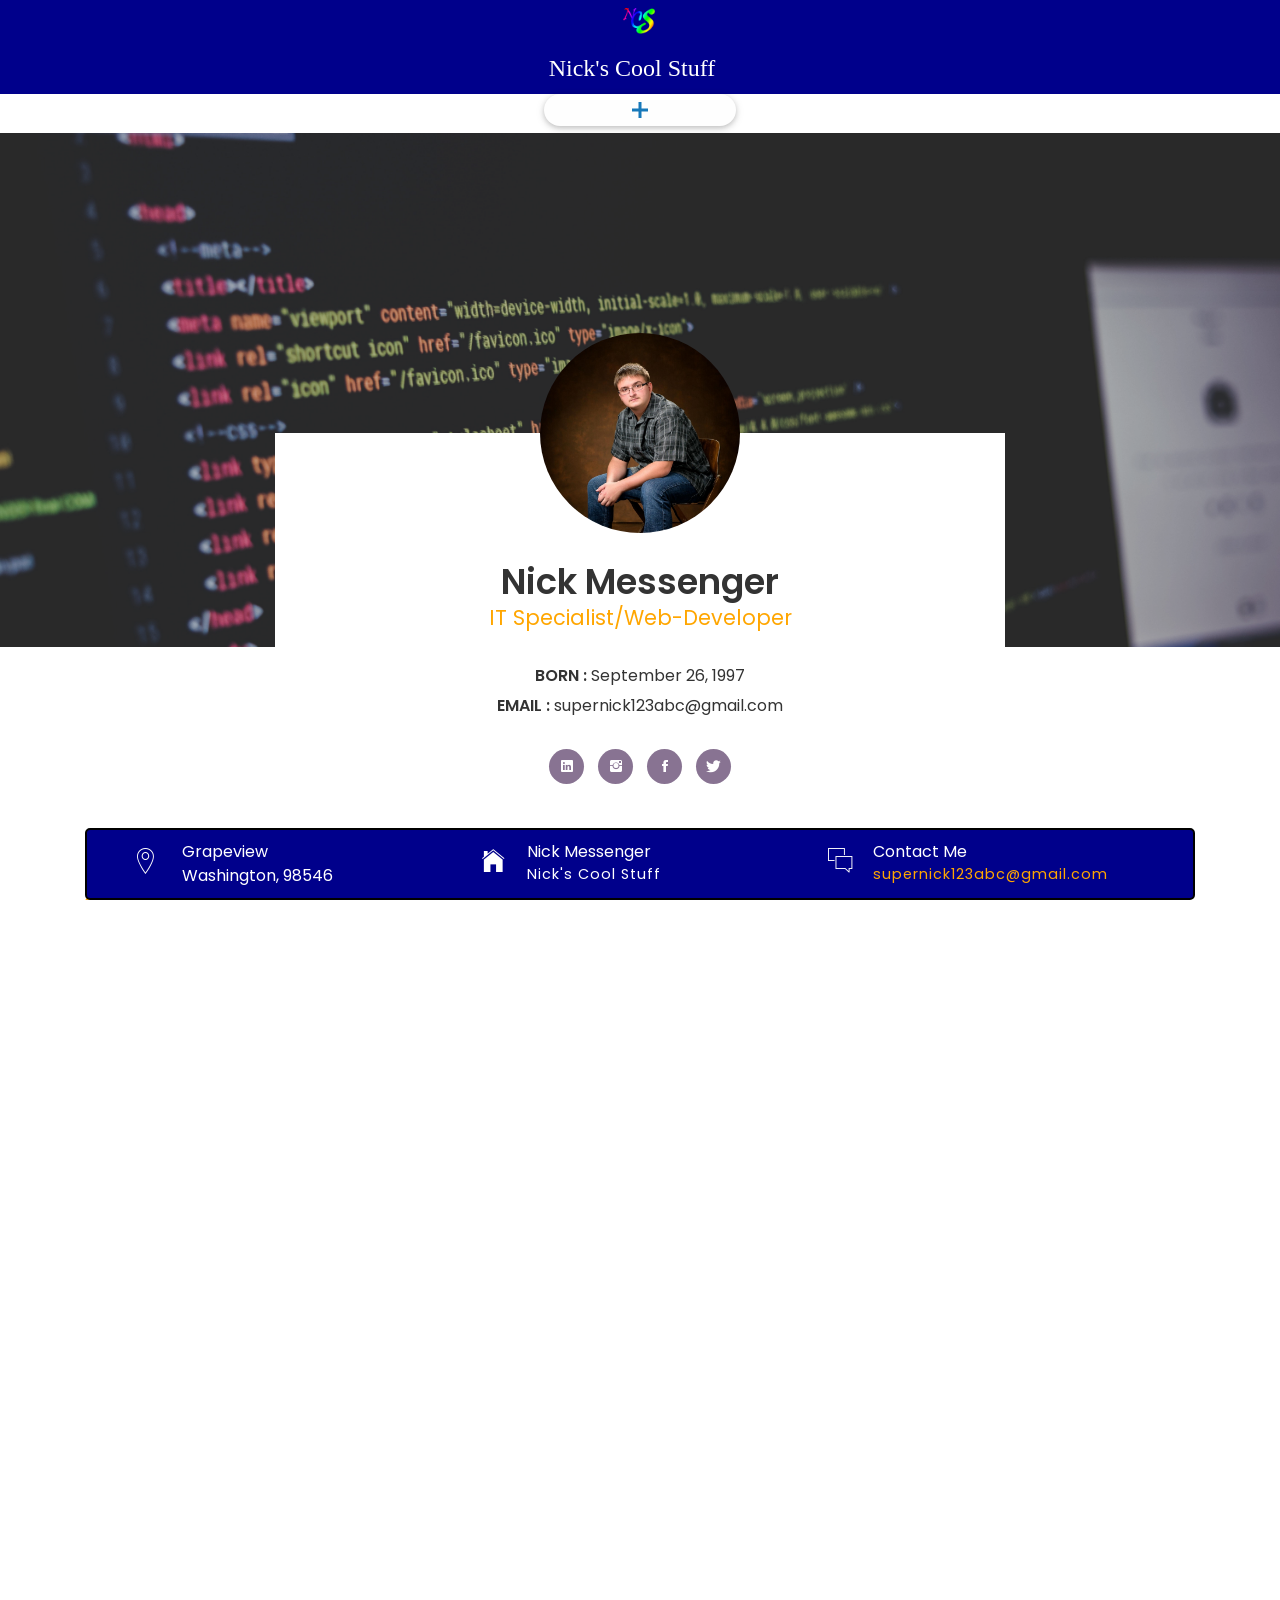
==== index.html @ f69170bc "Heavily Modified Template with Google Drive Embedded" ====
<!doctype html>
<html class="no-js" lang="en" dir="ltr">

<head>
    <meta charset="utf-8">
    <meta http-equiv="x-ua-compatible" content="ie=edge">
    <meta name="viewport" content="width=device-width, initial-scale=1.0">
    <title>Nick's Cool Stuff</title>
    <link rel="stylesheet" href="css/foundation.css">
    <link rel="stylesheet" href="css/app.css">
    <link rel="stylesheet" href="css/styles.css">
    <link rel="stylesheet" href="css/styles2.scss">
    <link rel="icon" type="image/png" href="img/favicon.png">
   <!-- Font -->

	<link href="https://fonts.googleapis.com/css?family=Poppins:400,500,600,700%7CAllura" rel="stylesheet">

	<!-- Stylesheets -->

	<link href="common-css/bootstrap.css" rel="stylesheet">

	<link href="common-css/ionicons.css" rel="stylesheet">

	<link href="common-css/fluidbox.min.css" rel="stylesheet">

	<link href="01-cv-portfolio/css/styles.css" rel="stylesheet">

	<link href="01-cv-portfolio/css/responsive.css" rel="stylesheet">
</head>

<body>
    <!--    BEGINNING OF NAV-->
    <!--     TITLE BAR   -->
    <div class="top-bar" id="example-menu">
        <div id="titlebar">
            <a href="index.html"><img src="img/favicon.png" id="logo"></a>
            <div class="top-bar-title" id="title" style="color: white">Nick's Cool Stuff</div>
        </div>
    </div>


    <!-- the trigger -->
    <div class="curtain-menu-button" data-curtain-menu-button>
        <div class="curtain-menu-button-toggle">
            <div class="bar1"></div>
            <div class="bar2"></div>
        </div>
    </div>

    <!-- the menu  -->
    <div class="menu-wrapper">
    <div class="curtain-menu">
        <div class="curtain"></div>
        <div class="curtain"></div>
        <div class="curtain"></div>
        <div class="curtain-menu-wrapper">
            <ul class="curtain-menu-list menu vertical">
                <li><a href="index.html">Home</a></li>
                <li><a href="#">About</a></li>
                <li><a href="http://blog.nickscoolstuff.com">Blog</a></li>
                <li><a href="#">Contact</a></li>
            </ul>
        </div>
    </div>
    </div>

    <script src="js/vendor/jquery.js"></script>
    <script src="js/vendor/what-input.js"></script>
    <script src="js/vendor/foundation.js"></script>
    <script src="js/app.js"></script>
    <script>
        $('[data-curtain-menu-button]').click(function() {
            $('body').toggleClass('curtain-menu-open');
        })
    </script>
    <!--    END OF NAV    -->
    <header>
		<div class="container">
			<div class="heading-wrapper">
				<div class="row">
					<div class="col-sm-6 col-md-6 col-lg-4">
						<div class="info">
							<i class="icon ion-ios-location-outline"></i>
							<div class="right-area">
								<h5>Grapeview</h5>
								<h5>Washington, 98546</h5>
							</div><!-- right-area -->
						</div><!-- info -->
					</div><!-- col-sm-4 -->

					<div class="col-sm-6 col-md-6 col-lg-4">
						<div class="info">
							<i class="icon ion-ios-home"></i>
							<div class="right-area">
								<h5>Nick Messenger</h5>
								<h6>Nick's Cool Stuff</h6>
							</div><!-- right-area -->
						</div><!-- info -->
					</div><!-- col-sm-4 -->

					<div class="col-sm-6 col-md-6 col-lg-4">
						<div class="info">
							<i class="icon ion-ios-chatboxes-outline"></i>
							<div class="right-area">
								<h5>Contact Me</h5>
								<h6><a href="mailto:supernick123abc@gmail.com" style="color: #FFA600">supernick123abc@gmail.com</a></h6>
							</div><!-- right-area -->
						</div><!-- info -->
					</div><!-- col-sm-4 -->
				</div><!-- row -->
			</div><!-- heading-wrapper -->

		</div><!-- container -->
	</header>

	<section class="intro-section">
		<div class="container">
			<div class="row">
				<div class="col-md-1 col-lg-2"></div>
				<div class="col-md-10 col-lg-8">
					<div class="intro">
						<div class="profile-img"><img src="img/nick.jpg" alt=""></div>
						<h2><b>Nick Messenger</b></h2>
						<h4 class="font-yellow">IT Specialist/Web-Developer</h4>
						<ul class="information margin-tb-30">
							<li><b>BORN : </b>September 26, 1997</li>
							<li><b>EMAIL : </b>supernick123abc@gmail.com</li>
						</ul>
						<ul class="social-icons">
							<li><a href="https://www.linkedin.com/in/nick-messenger-461363132/"><i class="ion-social-linkedin"></i></a></li>
							<li><a href="https://www.instagram.com/supernick123abc/"><i class="ion-social-instagram"></i></a></li>
							<li><a href="https://www.facebook.com/supernick123abc"><i class="ion-social-facebook"></i></a></li>
							<li><a href="https://twitter.com/supernick123abc"><i class="ion-social-twitter"></i></a></li>
						</ul>
					</div><!-- intro -->
				</div><!-- col-sm-8 -->
			</div><!-- row -->
		</div><!-- container -->
	</section><!-- intro-section -->

	<section class="portfolio-section section">
		<div class="container">
			<div class="row">
				<div class="col-sm-4">
					<div class="heading">
						<h3><b>Portfolio</b></h3>
						<h6 class="font-lite-black"><b>MY WORK</b></h6>
					</div>
				</div><!-- col-sm-4 -->
				<div class="col-sm-8">
					<div class="portfolioFilter clearfix margin-b-80">
						<a href="#" data-filter="*" class="current"><b>ALL</b></a>
						<a href="#" data-filter=".web-design"><b>WEB DEVELOPMENT</b></a>
						<a href="#" data-filter=".branding"><b>CODING</b></a>
						<a href="#" data-filter=".graphic-design"><b>MUSIC & ART</b></a>
					</div><!-- portfolioFilter -->
				</div><!-- col-sm-8 -->
			</div><!-- row -->
		</div><!-- container -->

		<div class="portfolioContainer">

			<div class="p-item web-design">
				<a href="images/portfolio-1-600x400.jpg" data-fluidbox>
					<iframe src="https://drive.google.com/embeddedfolderview?id=1Wb4yx9AvAUuHx97rL56hR7rhYZA7fgnS#grid" width="100%" height="500" frameborder="0"></iframe></a>
			</div><!-- p-item -->

			<div class="p-item branding graphic-design">
				<a href="images/portfolio-7-600x800.jpg" data-fluidbox>
					<iframe src="https://drive.google.com/file/d/1a-cs3tlW6RiSwX9AwuQrMCezLGObHGWF/preview" width="100%" height="480"></iframe></a>
			</div><!-- p-item -->

			<div class="p-item web-design">
				<a href="images/portfolio-2-600x400.jpg" data-fluidbox>
					<img src="images/portfolio-2-600x400.jpg" alt=""></a>
			</div><!-- p-item -->

			<div class="p-item p-item-2 graphic-design">
				<a class="img" href="images/portfolio-8-300x400.jpg" data-fluidbox>
					<img src="images/portfolio-8-300x400.jpg" alt=""></a>
				<a class="img" href="images/portfolio-9-300x400.jpg" data-fluidbox>
					<img src="images/portfolio-9-300x400.jpg" alt=""></a>
			</div><!-- p-item -->

			<div class="p-item branding graphic-design">
				<a href="images/portfolio-3-600x400.jpg" data-fluidbox>
					<img src="images/portfolio-3-600x400.jpg" alt=""></a>
			</div><!-- p-item -->

			<div class="p-item graphic-design web-design">
				<a href="images/portfolio-4-600x400.jpg" data-fluidbox>
					<img src="images/portfolio-4-600x400.jpg" alt=""></a>
			</div><!-- p-item -->

			<div class="p-item  graphic-design branding">
				<a href="images/portfolio-5-600x800.jpg" data-fluidbox>
					<img src="images/portfolio-5-600x800.jpg" alt=""></a>
			</div><!-- p-item -->

			<div class="p-item web-design branding">
				<a href="images/portfolio-6-600x800.jpg" data-fluidbox>
					<img src="images/portfolio-6-600x800.jpg" alt=""></a>
			</div><!-- p-item -->

			<div class="p-item p-item-2 graphic-design">
				<a class="img" href="images/portfolio-10-300x400.jpg" data-fluidbox>
					<img src="images/portfolio-10-300x400.jpg" alt=""></a>
				<a class="img" href="images/portfolio-11-300x400.jpg" data-fluidbox>
					<img src="images/portfolio-11-300x400.jpg" alt=""></a>
			</div><!-- p-item -->

		</div><!-- portfolioContainer -->

	</section><!-- portfolio-section -->


	<section class="about-section section">
		<div class="container">
			<div class="row">
				<div class="col-sm-4">
					<div class="heading">
						<h3><b>About me</b></h3>
						<h6 class="font-lite-black"><b>PROFESSIONAL PATH</b></h6>
					</div>
				</div><!-- col-sm-4 -->
				<div class="col-sm-8">
					<p class="margin-b-50">My name is Nick Messenger. I am a technology, music, art, and video game lover. I am currently looking into a future of computer-related careers.
                                            I have always been fascinated with and comfortable playing around with computers ever since I was a kid. When I am not working on computers,
                                            I am typically playing video games, making music, or hanging out with friends and family. I am adaptable and flexible under many types of situations and don't let stress get to me. I prefer working with and interacting with smaller groups of people, but I am still down to work with larger teams in the future. Overall, I am a creative and friendly person, with a touch of logical thinker and computer nerd.</p>


<!--                PERCENT BARS NEED FIXED. ONLY LOAD ON RESIZE
                    <div class="row">
						<div class="col-sm-6 col-md-6 col-lg-3">
							<div class="radial-prog-area margin-b-30">
								<div class="radial-progress" data-prog-percent=".97">
									<div></div>
									<h6 class="progress-title">HTML5 & CSS3</h6>
								</div>
							</div>
						</div>

						<div class="col-sm-6 col-md-6 col-lg-3">
							<div class="radial-prog-area margin-b-30">
								<div class="radial-progress" data-prog-percent=".78">
									<div></div>
									<h6 class="progress-title">WEB DESIGN</h6>
								</div>
							</div>
						</div>

						<div class="col-sm-6 col-md-6 col-lg-3">
							<div class="radial-prog-area margin-b-30">
								<div class="radial-progress" data-prog-percent=".67">
									<div></div>
									<h6 class="progress-title">JAVA</h6>
								</div>
							</div>
						</div>

						<div class="col-sm-6 col-md-6 col-lg-3">
							<div class="radial-prog-area margin-b-50">
								<div class="radial-progress" data-prog-percent=".97">
									<div></div>
									<h6 class="progress-title">PHP</h6>
								</div>
							</div>
						</div>

					</div>
-->

				</div><!-- col-sm-8 -->
			</div><!-- row -->
		</div><!-- container -->
	</section><!-- about-section -->

	<section class="experience-section section">
		<div class="container">
			<div class="row">
				<div class="col-sm-4">
					<div class="heading">
						<h3><b>Work Experience</b></h3>
						<h6 class="font-lite-black"><b>PREVIOUS JOBS</b></h6>
					</div>
				</div><!-- col-sm-4 -->
				<div class="col-sm-8">

					<div class="experience margin-b-50">
						<h4><b>Student IT / Operations Tech</b></h4>
						<h5 class="font-yellow"><b>Olympic College</b></h5>
						<h6 class="margin-t-10">MARCH 2018 - PRESENT</h6>
						<p class="font-semi-white margin-tb-30">Organize tasks and work with other technicians to fix and troubleshoot computer software and hardware. Time and responsibility management of work, skills, possessions, and information assurance.</p>

						<ul class="list margin-b-30">
							<li>Task/Incident and Time Management.</li>
							<li>Hardware and Software Troubleshooting.</li>
							<li>Re-Imaging, Repair, and Surplus.</li>
						</ul>

					</div><!-- experience -->

					<div class="experience margin-b-50">
						<h4><b>Summer Cabin Leader</b></h4>
						<h5 class="font-yellow"><b>YMCA Camp Seymour </b></h5>
						<h6 class="margin-t-10">JUNE 2017 - AUGUST 2017 & JUNE 2018 - AUGUST 2018</h6>
						<p class="font-semi-white margin-tb-30">Be a guardian figure for 10-12 boys in a cabin with a co-cabin leader 6 days of the week. Be a positive role model for all campers by being friendly, singing songs, doing skits, and having fun with everyone. Teaching life lessons and valuable core values such as respect, caring, honesty, responsibility, etc. Teaching activities such as guitar, archery, and canoeing for up to 20 campers.</p>
						<ul class="list margin-b-30">
							<li>Life Lessons.</li>
							<li>Music and Group Activities.</li>
							<li>Respect, Responsibility, Caring, Honesty.</li>
						</ul>
					</div><!-- experience -->

				</div><!-- col-sm-8 -->
			</div><!-- row -->
		</div><!-- container -->

	</section><!-- experience-section -->

	<section class="education-section section">
		<div class="container">
			<div class="row">
				<div class="col-sm-4">
					<div class="heading">
						<h3><b>Education</b></h3>
						<h6 class="font-lite-black"><b>ACADEMIC CAREER</b></h6>
					</div>
				</div><!-- col-sm-4 -->
				<div class="col-sm-8">
					<div class="education-wrapper">
						<div class="education margin-b-50">
							<h4><b>Bachelor's of Applied Science in Information Systems (BAS-IS)</b></h4>
							<h5 class="font-yellow"><b>OLYMPIC COLLEGE</b></h5>
							<h6 class="font-lite-black margin-t-10">GRADUATED IN JUNE 2019</h6>
							<p class="margin-tb-30">(From <a href="https://www.olympic.edu/information-systems-bachelor-applied-science-bas" style="color: red">Olympic College)</a> This broad-based, rigorous degree is designed for students with a variety of experiences and backgrounds. The curriculum is competency based to ensure that students can demonstrate successful mastery of relevant knowledge, skills, and abilities. Much of the curriculum is aligned with in-demand industry certifications. Topics include business processes, software development, Web, networking, information assurance, project management, analytics, communication, teamwork and leadership.  </p>
						</div><!-- education -->

						<div class="education margin-b-50">
							<h4><b>ASSOCIATE IN ARTS</b></h4>
							<h5 class="font-yellow"><b>OLYMPIC COLLEGE</b></h5>
							<h6 class="font-lite-black margin-t-10">GRADUATED IN JUNE 2016</h6>
							<p class="margin-tb-30">This Associate in Arts was achieved through Running Start while I was in high school. Starting my Junior year, I took 6 total quarters (last 2 years of high school) of fulltime classes to acquire my Associates degree at the same time as high school graduation. In conjunction with this, I also took extra classes like high school band and did some community service as well during this time. </p>
						</div><!-- education -->

						<div class="education margin-b-50">
							<h4><b>HIGH SCHOOL DIPLOMA</b></h4>
							<h5 class="font-yellow"><b>NORTH MASON</b></h5>
							<h6 class="font-lite-black margin-t-10">GRADUATED IN JUNE 2016</h6>
							<p class="margin-tb-30">While a smaller school, I graduated high school from North Mason located near Belfair of Mason County. Doing extra events outside of school such as band allowed me to further improve myself and socialize outside of classroom settings. As noted above, I also acquired an Associate in Arts through Running Start my last two years at North Mason high school. </p>
						</div><!-- education -->
					</div><!-- education-wrapper -->
				</div><!-- col-sm-8 -->
			</div><!-- row -->
		</div><!-- container -->

	</section><!-- about-section -->

<!--    BROKEN. MAYBE REPLACE?
	<section class="counter-section" id="counter">
		<div class="container">
			<div class="row">

				<div class="col-sm-6 col-md-6 col-lg-3">
					<div class="counter margin-b-30">
						<h1 class="title"><b><span class="counter-value" data-duration="400" data-count="3">0</span></b></h1>
						<h5 class="desc"><b>Coder Degrees</b></h5>
					</div>
				</div>

				<div class="col-sm-6 col-md-6 col-lg-3">
					<div class="counter margin-b-30">
						<h1 class="title"><b><span class="counter-value" data-duration="1400" data-count="25">0</span></b></h1>
						<h5 class="desc"><b>Project Completed</b></h5>
					</div>
				</div>

				<div class="col-sm-6 col-md-6 col-lg-3">
					<div class="counter margin-b-30">
						<h1 class="title"><b><span class="counter-value" data-duration="700" data-count="311">0</span></b></h1>
						<h5 class="desc"><b>Satisfied Clients</b></h5>
					</div>
				</div>

				<div class="col-sm-6 col-md-6 col-lg-3">
					<div class="counter margin-b-30">
						<h1 class="title"><b><span class="counter-value" data-duration="2000" data-count="732">0</span></b></h1>
						<h5 class="desc"><b>Finished Projects</b></h5>
					</div>
				</div>

			</div>
		</div>
    </section>
-->

	<footer>
		<p class="copyright">
			<!-- Link back to Colorlib can't be removed. Template is licensed under CC BY 3.0. -->
Copyright &copy;<script>document.write(new Date().getFullYear());</script> All rights reserved | This template is made with <i class="ion-heart" aria-hidden="true"></i> by <a href="https://colorlib.com" target="_blank">Colorlib</a>
<!-- Link back to Colorlib can't be removed. Template is licensed under CC BY 3.0. -->
		</p>


	</footer>


	<!-- SCIPTS -->

	<script src="common-js/jquery-3.2.1.min.js"></script>

	<script src="common-js/tether.min.js"></script>

	<script src="common-js/bootstrap.js"></script>

	<script src="common-js/isotope.pkgd.min.js"></script>

	<script src="common-js/jquery.waypoints.min.js"></script>

	<script src="common-js/progressbar.min.js"></script>

	<script src="common-js/jquery.fluidbox.min.js"></script>

	<script src="common-js/scripts.js"></script>
</body>

</html>
---- css/styles.css ----
body {
    background-color: black
}

<img src="img/favicon.png" style="float: left"> {
    background-color:  aqua;
}

.top-bar {
    background-color: darkblue;
}

html,body
{
    width: 100%;
    margin: 0px;
    padding: 0px;
    overflow-x: hidden;
}

html {
    scrollbar-face-color: #2c2c2c;
  scrollbar-base-color: #2c2c2c;
  scrollbar-3dlight-color: #2c2c2c;
  scrollbar-highlight-color: #2c2c2c;
  scrollbar-track-color: #000;
  scrollbar-arrow-color: #000;
  scrollbar-shadow-color: #2c2c2c;
  scrollbar-dark-shadow-color: #2c2c2c;
}

::-webkit-scrollbar { width: 8px; height: 3px;}
::-webkit-scrollbar-button {  background-color: #2c2c2c; }
::-webkit-scrollbar-track {  background-color: #646464;}
::-webkit-scrollbar-track-piece { background-color: #000;}
::-webkit-scrollbar-thumb { height: 50px; background-color: #464646; border-radius: 3px;}
::-webkit-scrollbar-corner { background-color: #2c2c2c;}}
::-webkit-resizer { background-color: #2c2c2c;}

.curtain-menu {
  z-index: 5000;
  position: absolute;
  display: -webkit-flex;
  display: -ms-flexbox;
  display: flex;
  -webkit-align-items: stretch;
      -ms-flex-align: stretch;
          align-items: stretch;
  overflow-x: hidden;
    overflow-y: hidden;
  height: 100vh;
  width: 100vw;
  pointer-events: none;
}

.curtain-menu-wrapper {
  display: -webkit-flex;
  display: -ms-flexbox;
  display: flex;
  -webkit-justify-content: center;
      -ms-flex-pack: center;
          justify-content: center;
  -webkit-align-items: center;
      -ms-flex-align: center;
          align-items: center;
  position: absolute;
  height: 100vh;
  width: 100vw;
  z-index: 3;
  top: 0;
  left: 0;
  right: 0;
  bottom: 0;
  -webkit-transform: translateY(-100%);
      -ms-transform: translateY(-100%);
          transform: translateY(-100%);
  transition: -webkit-transform 0.5s;
  transition: transform 0.5s;
  transition: transform 0.5s, -webkit-transform 0.5s;
  transition-delay: 0.5s;
  visibility: hidden;
}

.curtain-menu-wrapper .curtain-menu-list li {
  width: 100%;
  font-weight: 100;
  font-size: 2.8125rem;
  min-height: 2.8125rem;
  padding: 1rem;
  text-align: center;
  -webkit-justify-content: center;
      -ms-flex-pack: center;
          justify-content: center;
  transition: all 0.2s ease-in;
}

.curtain-menu-wrapper .curtain-menu-list li:hover {
  background: rgba(254, 254, 254, 0.7);
}

.curtain-menu-wrapper .curtain-menu-list li:hover a {
  color: #1779ba;
}

.curtain-menu-wrapper .curtain-menu-list li a {
  color: #fefefe;
  -webkit-justify-content: center;
      -ms-flex-pack: center;
          justify-content: center;
}

.curtain-menu .curtain {
  -webkit-flex: 1;
      -ms-flex: 1;
          flex: 1;
  display: -webkit-flex;
  display: -ms-flexbox;
  display: flex;
  -webkit-justify-content: center;
      -ms-flex-pack: center;
          justify-content: center;
  -webkit-align-items: center;
      -ms-flex-align: center;
          align-items: center;
  transition: -webkit-flex 0.45s;
  transition: flex 0.45s;
  transition: flex 0.45s, -webkit-flex 0.45s, -ms-flex 0.45s;
}

.curtain-menu .curtain:nth-child(2) {
  -webkit-flex: 1 0 100%;
      -ms-flex: 1 0 100%;
          flex: 1 0 100%;
  background: transparent;
}

.curtain-menu .curtain:nth-child(odd) {
  background: rgb(30,30,30);
}

.curtain-menu-button {
/*  position: absolute;*/
  top: 1.25rem;
  right: 1.25rem;
  z-index: 5;
    text-align: center;
}

.curtain-menu-button-toggle {
  width: 80%;
  height: 2rem;
  border-radius: 5000px;
  background: #fefefe;
  position: relative;
  box-shadow: 0 2px 5px 0 rgba(0, 0, 0, 0.16), 0 2px 10px 0 rgba(0, 0, 0, 0.12);
  cursor: pointer;
    width: 15%;
text-align: center;
    display: inline-flex;
}

.curtain-menu-button-toggle div {
  position: absolute;
  top: 50%;
  left: 50%;
  width: 16px;
  height: 3px;
  background: #1779ba;
  transition: -webkit-transform 0.3s;
  transition: transform 0.3s;
  transition: transform 0.3s, -webkit-transform 0.3s;
  transition-delay: 0.5s;
}

.curtain-menu-button-toggle .bar1 {
  -webkit-transform: translateX(-50%) translateY(-50%) rotate(-90deg);
      -ms-transform: translateX(-50%) translateY(-50%) rotate(-90deg);
          transform: translateX(-50%) translateY(-50%) rotate(-90deg);
}

.curtain-menu-button-toggle .bar2 {
  -webkit-transform: translateX(-50%) translateY(-50%) rotate(-180deg);
      -ms-transform: translateX(-50%) translateY(-50%) rotate(-180deg);
          transform: translateX(-50%) translateY(-50%) rotate(-180deg);
}

.curtain-menu-button-toggle:hover {
  background: #1779ba;
}

.curtain-menu-button-toggle:hover div {
  background: #fefefe;
}

.curtain-menu-button-toggle:active {
  box-shadow: none;
}

.curtain-menu-open .curtain:nth-child(2) {
  -webkit-flex: 0 0 0%;
      -ms-flex: 0 0 0%;
          flex: 0 0 0%;
}

.curtain-menu-open .curtain-menu-wrapper {
  -webkit-transform: translateY(0%);
      -ms-transform: translateY(0%);
          transform: translateY(0%);
  visibility: visible;
  pointer-events: all;
}

.curtain-menu-open .curtain-menu-button-toggle .bar1 {
  -webkit-transform: translateX(-50%) translateY(-50%) rotate(-45deg);
      -ms-transform: translateX(-50%) translateY(-50%) rotate(-45deg);
          transform: translateX(-50%) translateY(-50%) rotate(-45deg);
}

.curtain-menu-open .curtain-menu-button-toggle .bar2 {
  -webkit-transform: translateX(-50%) translateY(-50%) rotate(-135deg);
      -ms-transform: translateX(-50%) translateY(-50%) rotate(-135deg);
          transform: translateX(-50%) translateY(-50%) rotate(-135deg);
}





.curtain-menu-list {
    width: 100%;
}

.top-bar-title {
    display: block;
    text-align: center;
}

.top-bar {
    display: block;
    text-align: center;
}

.top-bar-title {
    float: left
}





#titlebar {
    width: 20%;
    display: inline-block;
    text-align: center;
    padding-bottom: 0;
    margin-bottom: 0;
}

#example-menu {
    display: block;
    text-align: center;
    width: 100%;
}

#logo {
    float: none;
    padding-right: 2%;
    padding-bottom: 0.5em;
    max-width: 40%;
    max-height: auto;
}

#title {
    text-align: center;
    display: inline-block;
    float: none;
    font-family: fantasy;
    padding-bottom: 0;
    margin-bottom: 0;
    font-size: 1.5em
}



.menu-wrapper {
    position: relative;

}
---- common-css/fluidbox.min.css ----
@-webkit-keyframes a{0%{-webkit-transform:translate(-50%,-50%) rotateX(0) rotateY(0);transform:translate(-50%,-50%) rotateX(0) rotateY(0)}50%{-webkit-transform:translate(-50%,-50%) rotateX(-180deg) rotateY(0);transform:translate(-50%,-50%) rotateX(-180deg) rotateY(0)}to{-webkit-transform:translate(-50%,-50%) rotateX(-180deg) rotateY(-180deg);transform:translate(-50%,-50%) rotateX(-180deg) rotateY(-180deg)}}@keyframes a{0%{-webkit-transform:translate(-50%,-50%) rotateX(0) rotateY(0);transform:translate(-50%,-50%) rotateX(0) rotateY(0)}50%{-webkit-transform:translate(-50%,-50%) rotateX(-180deg) rotateY(0);transform:translate(-50%,-50%) rotateX(-180deg) rotateY(0)}to{-webkit-transform:translate(-50%,-50%) rotateX(-180deg) rotateY(-180deg);transform:translate(-50%,-50%) rotateX(-180deg) rotateY(-180deg)}}.fluidbox{outline:none}.fluidbox__overlay{background-color:hsla(0,0%,100%,.85);cursor:pointer;cursor:zoom-out;opacity:0;pointer-events:none;position:fixed;top:-100%;left:0;bottom:-100%;right:0;-webkit-transition:all .5s ease-in-out;transition:all .5s ease-in-out}.fluidbox--opened .fluidbox__overlay{pointer-events:auto}.fluidbox__wrap{background-position:center center;background-size:cover;margin:0 auto;position:relative;-webkit-transition:all .5s ease-in-out;transition:all .5s ease-in-out}.fluidbox--closed .fluidbox__thumb,.fluidbox__thumb{-webkit-transition:opacity 0s ease-in-out 0s;transition:opacity 0s ease-in-out 0s}.fluidbox__ghost{background-size:100% 100%;background-position:center center;background-repeat:no-repeat;position:absolute;-webkit-transition:opacity 0s 0s,-webkit-transform .5s 0s;transition:opacity 0s 0s,-webkit-transform .5s 0s;transition:opacity 0s 0s,transform .5s 0s;transition:opacity 0s 0s,transform .5s 0s,-webkit-transform .5s 0s}.fluidbox--opened .fluidbox__ghost{cursor:pointer;cursor:zoom-out}.fluidbox--closed .fluidbox__ghost{-webkit-transition:opacity 0s .5s,-webkit-transform .5s 0s;transition:opacity 0s .5s,-webkit-transform .5s 0s;transition:opacity 0s .5s,transform .5s 0s;transition:opacity 0s .5s,transform .5s 0s,-webkit-transform .5s 0s}.fluidbox__loader{opacity:0;-webkit-perspective:200px;perspective:200px;pointer-events:none;position:absolute;top:0;left:0;bottom:0;right:0}.fluidbox__loader:before{background-color:hsla(0,0%,100%,.85);content:'';-webkit-transform-style:preserve-3d;transform-style:preserve-3d;position:absolute;top:50%;left:50%;width:20%;padding-bottom:20%;-webkit-transform:translate(-50%,-50%);transform:translate(-50%,-50%);-webkit-transition-property:-webkit-transform;transition-property:-webkit-transform;transition-property:transform;transition-property:transform,-webkit-transform;-webkit-transition-duration:.5s;transition-duration:.5s;-webkit-transition-delay:0s;transition-delay:0s}.fluidbox--loading .fluidbox__loader{opacity:1;-webkit-transition:opacity .5s ease-in-out .5s;transition:opacity .5s ease-in-out .5s}.fluidbox--loading .fluidbox__loader:before{-webkit-animation:a 1s 0s infinite ease-in-out forwards;animation:a 1s 0s infinite ease-in-out forwards}
/*# sourceMappingURL=fluidbox.min.css.map */
---- 01-cv-portfolio/css/styles.css ----
/*
====================================================

* 	[Master Stylesheet]

	Theme Name :
	Version    :
	Author     :
	Author URI :

====================================================

	TOC

	1. PRIMARY STYLES
	2. COMMONS FOR PAGE DESIGN
	3. HEADER
	4. INTRO SECTION
	5. PORFOLIO SECTION
	6. ABOUT SECTION
	7. EXPERIENCE SECTION
	8. EDUCATION SECTION
	9. COUNTER SECTION
	10. FOOTER

====================================================


/* ---------------------------------
1. PRIMARY STYLES
--------------------------------- */

html{ font-size: 100%; height: 100%; overflow-x: hidden; margin: 0px;  padding: 0px; touch-action: manipulation; }


body{ font-size: 16px; font-family: 'Poppins', serif; width: 100%; height: 100%; margin: 0; font-weight: 400;
	-webkit-font-smoothing: antialiased; -moz-osx-font-smoothing: grayscale; word-wrap: break-word;
	color: #333; }

h1, h2, h3, h4, h5, h6, p, a, ul, span, li, img, inpot, button{ margin: 0; padding: 0; }

h1,h2,h3,h4,h5,h6{ line-height: 1.5; font-weight: inherit; }

h1,h2,h3{ font-family: 'Poppins', cursive; }

p{ line-height: 1.6; font-size: 1.05em; font-weight: 400; color: #777; }

h1{ font-size: 4em; line-height: 1; }
h2{ font-size: 2.2em; line-height: 1.1; }
h3{ font-size: 1.8em; }
h4{ font-size: 1.3em; }
h5{ font-size: 1em; }
h6{ font-size: .9em; letter-spacing: 1px; }

a, button{ display: inline-block; text-decoration: none; color: inherit; line-height: 1;
	-webkit-transition: all .25s ease-in-out; transition: all .25s ease-in-out; }

a:focus, a:active, a:hover,
button:focus, button:active, button:hover,
a b.light-color:hover{ text-decoration: none; color: #FFA804; }

b{ font-weight: 600; }

img{ width: 100%; }

li{ list-style: none; display: inline-block; }

span{ display: inline-block; }

button{ outline: 0; border: 0; background: none; cursor: pointer; }

.icon{ font-size: 1.1em; display: inline-block; line-height: inherit; }

[class^="icon-"]:before, [class*=" icon-"]:before{ line-height: inherit; }

b.max-bold{ font-weight: 700; }



/* ---------------------------------
2. COMMONS FOR PAGE DESIGN
--------------------------------- */

.section{ padding: 100px 0 50px; }

.section .heading{ margin-bottom: 60px; }

.section .heading:before{ content:''; height: 10px; width: 50px; border-radius: 5px;
	margin-bottom: 20px; display: block; background: #FFA804; }

.margin-t-10{ margin-top: 10px; }

.margin-b-30{ margin-bottom: 30px; }
.margin-b-50{ margin-bottom: 50px; }

.margin-tb-30{ margin-top: 30px; margin-bottom: 30px; }

.font-yellow{ color: #FFA600; }

.font-semi-white{ color: #ddd; }

.font-lite-black{ color: #999; }


/* ---------------------------------
3. HEADER
--------------------------------- */

header{ position: absolute; top: initial; left: 0; right: 0; bottom: 0; z-index: 1000; }

header .heading-wrapper{ border-radius: 5px; padding: 10px 50px 0px; background: rgb(0, 0, 139); color: #fff; border: black solid 2px}

header .info{ margin-bottom: 10px; }

header .info .icon{ float: left; font-size: 30px; }

header .info .right-area{ margin-left: 45px; }

header .downlad-btn{ padding: 15px 30px; border-radius: 4px; float: right; margin-top: 30px;
	box-shadow: inset 0 0px 4px rgba(0,0,0,.3); background: rgb(0, 0, 139); color: #fff;
	-webkit-transition: all .2s ease; transition: all .2s ease; }

header .downlad-btn:hover{ -webkit-transform: translateY(-4px); transform: translateY(-4px); }


/* ---------------------------------
4. INTRO SECTION
--------------------------------- */

.intro-section{ padding-top: 200px; position: relative; background-size: cover;
	z-index: 1;background-image: url(../../images/slider-1-1920x1080.jpg); }

.intro-section:before{ content:''; z-index: -1; position: absolute; top: 0; bottom: 0; left: 0;
	right: 0; background: rgba(0,0,0, .2); }

.intro-section:after{ content: ''; position: absolute; bottom: 0; left: 0; right: 0;
	height: 150px; z-index: -1; background: #fff; }

.intro{ padding: 0 20px; margin-top: 100px; text-align: center; background: #fff; }

.intro .profile-img{ height: 200px; width: 200px; border-radius: 100px; margin: 0 auto;
	overflow: hidden; position: relative; top: -100px; margin-bottom: -70px;  }

.intro .information > li{ display: block; margin: 5px 0; }

.intro .social-icons > li > a{ height: 35px; line-height: 35px; width: 35px; border-radius: 20px;
	overflow: hidden; z-index: 1; position: relative; margin: 0 5px 5px; background: #887392; color: #fff; }

.intro .social-icons > li > a:after{ content: ''; position: absolute; bottom: 0; left: 0; right: 0;
	top: 0; z-index: -1; border-radius: 20px; background: #FFA804;
	-webkit-transition: all .2s ease; transition: all .2s ease;
	-webkit-transform: scale(0); transform: scale(0); }

.intro .social-icons > li > a:hover:after{ -webkit-transform: scale(1); transform: scale(1); }


/* ---------------------------------
5. PORFOLIO SECTION
--------------------------------- */

.portfolio-section{ padding-bottom: 0; }

.portfolio-section .portfolioFilter{ margin-top: 60px; color: #666; }

.portfolio-section .portfolioFilter a{ margin: 10px 10px 0 0; }

.portfolio-section .portfolioFilter a.current{  color: #FFA804; }

.portfolio-section .portfolioContainer{ margin-left: -15px; margin-right: -15px; }

.portfolio-section .p-item{ width: 33.333%; padding: 0 7.5px 0px; margin-top: 15px; }

.portfolio-section .p-item a{ display: inline; }

.portfolio-section .p-item.p-item-2 .img:first-child{ float: left; width: 50%; padding-right: 7.5px; }

.portfolio-section .p-item.p-item-2 .img:last-child{ float: right; width: 50%; padding-left: 7.5px; }


/* ---------------------------------
6. ABOUT SECTION
--------------------------------- */

.radial-progress{ position: relative; max-width: 200px; margin: 0 auto; }

.radial-progress .progressbar-text{ font-size: 2.2em; font-weight: 500;
	padding-bottom: 25px!important; color: #333!important; }

.radial-progress .progressbar-text:after{ content:'%'; }

.radial-progress .progress-title{ position: absolute; top: 50%; left: 50%; width: 100%;
	letter-spacing: 0; text-align: center; transform: translate(-50%, 15px); color: #777; }



/* ---------------------------------
7. EXPERIENCE SECTION
--------------------------------- */

.experience-section{ background: rgb(0, 0, 139); color: #fff; }

.experience .list > li{ display: block; position: relative; margin-bottom: 10px; padding-left: 20px; }

.experience .list > li:before{ content: ''; position: absolute; top: 50%; left: 0; height: 10px;
	width: 10px; margin-top: -5px; display: block; border-radius: 10px; border: 2px solid #fff; }


/* ---------------------------------
8. EDUCATION SECTION
--------------------------------- */

.education-wrapper{ position: relative; }

.education-wrapper:after{ content:''; position: absolute; top: 8px; bottom: 0; left: -51px;
	width: 2px; background: #ccc; }

.education-wrapper .education{ position: relative; }

.education-wrapper .education:after{ content:''; position: absolute; top: 8px; left: -58px; width: 16px;
	height: 16px; border-radius: 10px; z-index: 1;
	box-shadow: 0 0 0 8px rgba(255,171,0, .4); background: #FFAB00; }


/* ---------------------------------
9. COUNTER SECTION
--------------------------------- */

.counter-section{ position: relative; padding: 100px 0 70px; background-size: cover; z-index: 1;
	background-image: url(../../images/slider-2-1920x600.jpg); color: #fff; }

.counter-section:after{ content:''; z-index: -1; position: absolute; top: 0; bottom: 0; left: 0;
	right: 0; background: rgba(0,0,0, .2); }

.counter{ position: relative; }

.counter .title{ text-align: right; margin-right: 130px; }

.counter .desc{ position: absolute; bottom: 4px; right: 0px; width: 110px; }


/* RADIAL PREOGRESS SECTION */


.radial-progress{ position: relative; max-width: 200px; margin: 0 auto; }

.radial-progress .progressbar-text{ font-size: 2.2em; font-weight: 500;
	padding-bottom: 25px!important; color: #333!important; }

.radial-progress .progressbar-text:after{ content:'%'; }

.radial-progress .progress-title{ position: absolute; top: 50%; left: 50%; width: 100%;
	letter-spacing: 0; text-align: center; transform: translate(-50%, 15px); color: #777; }



/* ---------------------------------
10. FOOTER
--------------------------------- */

.copyright{ text-align: center; padding: 30px 0; background: rgb(0, 0, 139); }
---- 01-cv-portfolio/css/responsive.css ----
/* Screens Resolution : 992px
-------------------------------------------------------------------------- */
@media only screen and (max-width: 1200px) {
	/* ---------------------------------
	9. COUNTER SECTION
	--------------------------------- */

	.counter-section{ text-align: center; padding: 50px 0 20px; }

	.counter{ display: inline-block; }

	.counter .desc{ text-align: left; }
}

/* Screens Resolution : 992px
-------------------------------------------------------------------------- */
@media only screen and (max-width: 992px) {

	/* ---------------------------------
	4. INTRO SECTION
	--------------------------------- */

	.intro-section{ padding-top: 250px;}

}

/* Screens Resolution : 767px
-------------------------------------------------------------------------- */
@media only screen and (max-width: 767px) {

	/* ---------------------------------
	1. PRIMARY STYLES
	--------------------------------- */

	p{ line-height: 1.4; }

	h1{ font-size: 3em; }
	h2{ font-size: 2em; }
	h3{ font-size: 1.8em; }



	/* ---------------------------------
	2. COMMONS FOR PAGE DESIGN
	--------------------------------- */

	.section{ padding: 50px 0 0px; }

	.section .heading{ margin-bottom: 30px; }


	/* ---------------------------------
	4. INTRO SECTION
	--------------------------------- */

	.intro-section{ padding-top: 350px; }


	/* ---------------------------------
	5. PORFOLIO SECTION
	--------------------------------- */

	.portfolio-section{ padding-bottom: 0; }

	.portfolio-section .portfolioFilter{ margin: 0px 0 10px; }

	.portfolio-section .portfolioContainer{ margin-left: 0; margin-right: 0; }

	.portfolio-section .p-item{ width: 50%; padding: 0 15px 0px; }

	.portfolio-section .p-item{ max-width: 400px; }


	/* ---------------------------------
	8. EDUCATION SECTION
	--------------------------------- */

	.education-wrapper:after,
	.education-wrapper .education:after{ display: none; }

}

/* Screens Resolution : 575px
-------------------------------------------------------------------------- */
@media only screen and (max-width: 575px) {

	/* ---------------------------------
	1. PRIMARY STYLES
	--------------------------------- */

	body{ font-size: 14px;  }


	/* ---------------------------------
	5. PORFOLIO SECTION
	--------------------------------- */

	.portfolio-section .p-item{ width: 100%; }

}

/* Screens Resolution : 479px
-------------------------------------------------------------------------- */
@media only screen and (max-width: 479px) {


}

/* Screens Resolution : 359px
-------------------------------------------------------------------------- */
@media only screen and (max-width: 359px) {

	/* ---------------------------------
	3. HEADER
	--------------------------------- */

	header .heading-wrapper{  padding: 30px 20px 20px; }

	header .info .icon{ font-size: 25px; }

	header .info .right-area{ margin-left: 35px; }

}

/* Screens Resolution : 290px
-------------------------------------------------------------------------- */
@media only screen and (max-width: 290px) {


}

/* Screens Resolution : 290px
-------------------------------------------------------------------------- */
@media only screen and (max-width: 260px) {

	/* ---------------------------------
	3. HEADER
	--------------------------------- */

	header .heading-wrapper{  padding: 10px 15px 0px; }

	header .info .icon{ font-size: 15px; }

	header .info .right-area{ margin-left: 20px; }

	/* ---------------------------------
	4. INTRO SECTION
	--------------------------------- */

	.intro .profile-img{ width: 80%; height: auto; top: 0; margin-bottom: 10px; }

	.intro{ padding: 20px 10px 0; margin-right: -15px; margin-left: -15px; }

}
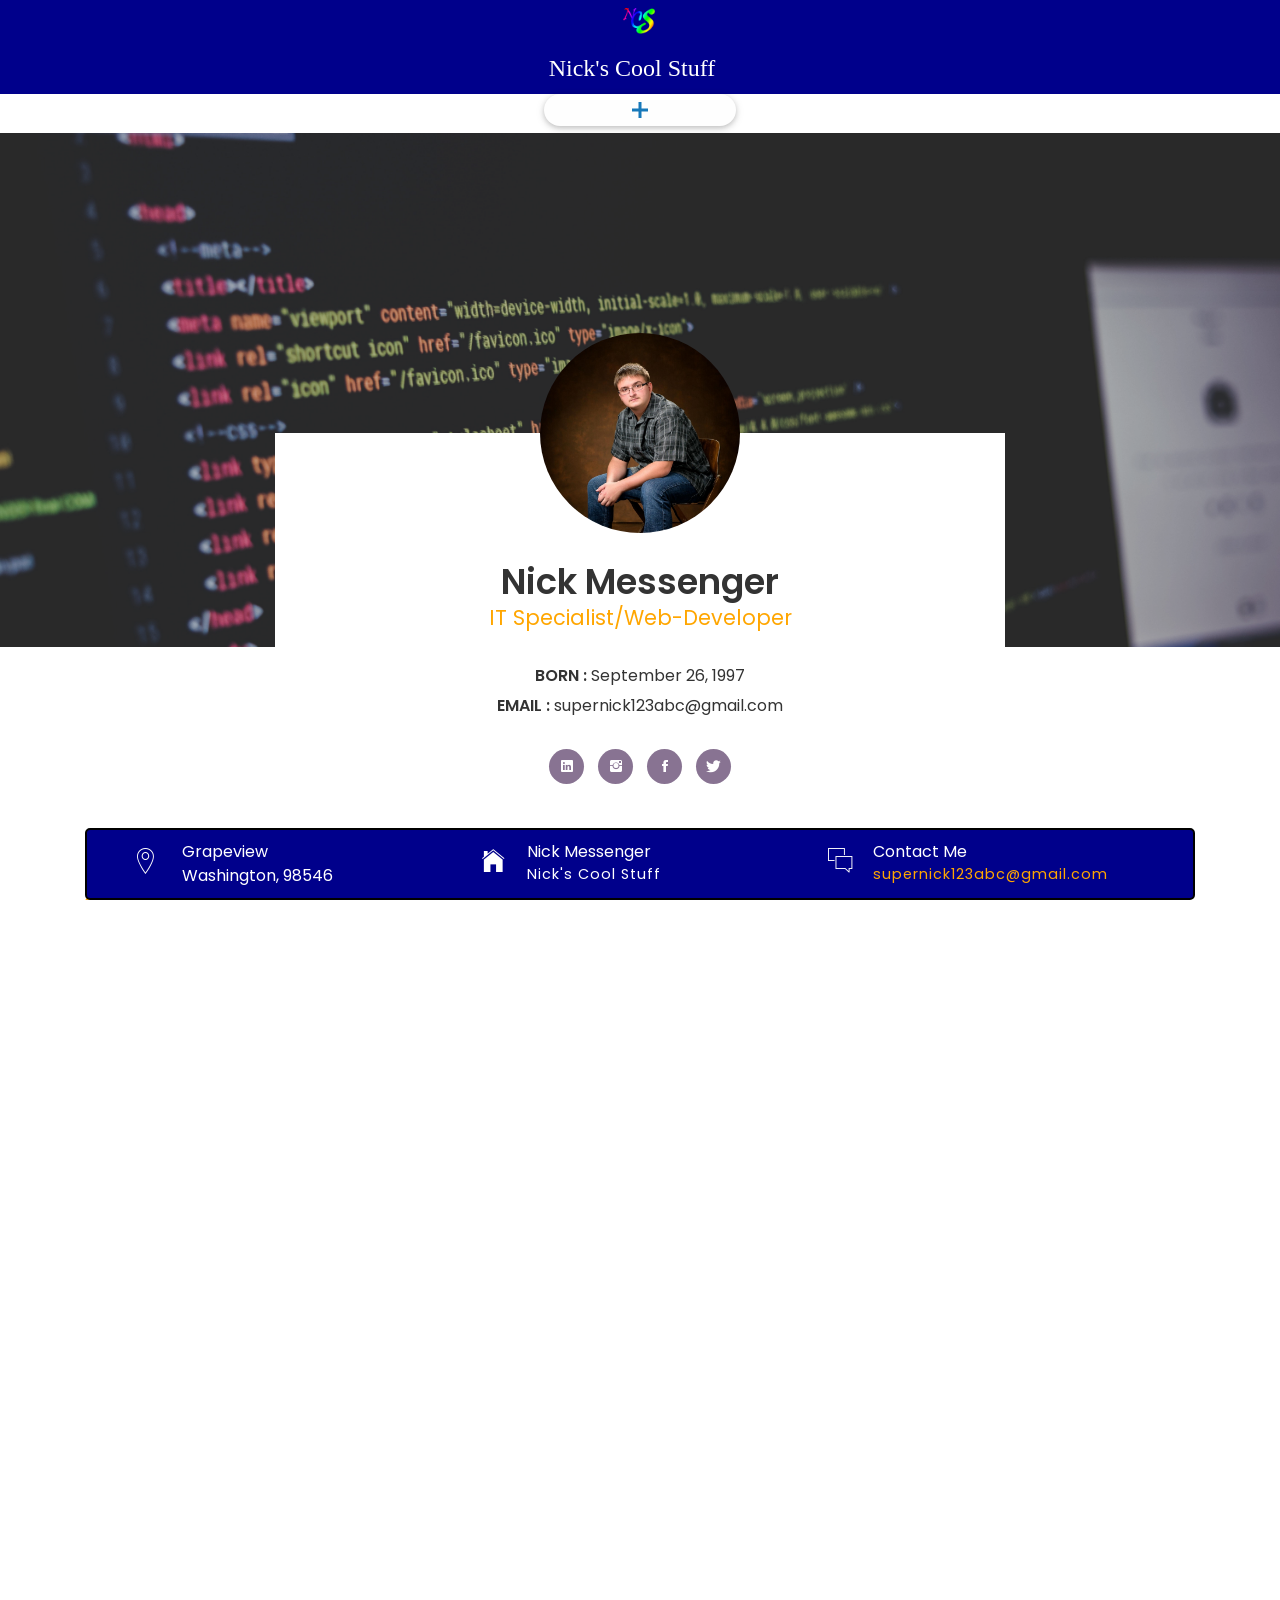
==== commit 33e13765: "Added more images and tweaked layout stuff" ====
--- a/index.html
+++ b/index.html
@@ -29,6 +29,12 @@
 </head>
 
 <body>
+    <script>
+function welcome() {
+  alert("Note: This website is still being made. What you see is most likely temporary and subject to change. Enjoy!");
+}
+        welcome();
+</script>
     <!--    BEGINNING OF NAV-->
     <!--     TITLE BAR   -->
     <div class="top-bar" id="example-menu">
@@ -150,9 +156,9 @@
 				<div class="col-sm-8">
 					<div class="portfolioFilter clearfix margin-b-80">
 						<a href="#" data-filter="*" class="current"><b>ALL</b></a>
-						<a href="#" data-filter=".web-design"><b>WEB DEVELOPMENT</b></a>
-						<a href="#" data-filter=".branding"><b>CODING</b></a>
-						<a href="#" data-filter=".graphic-design"><b>MUSIC & ART</b></a>
+						<a href="#" data-filter=".web-dev"><b>WEB DEVELOPMENT</b></a>
+						<a href="#" data-filter=".coding"><b>CODING</b></a>
+						<a href="#" data-filter=".mus-art"><b>MUSIC & ART</b></a>
 					</div><!-- portfolioFilter -->
 				</div><!-- col-sm-8 -->
 			</div><!-- row -->
@@ -160,54 +166,47 @@
 
 		<div class="portfolioContainer">
 
-			<div class="p-item web-design">
+			<div class="p-item web-dev">
 				<a href="images/portfolio-1-600x400.jpg" data-fluidbox>
 					<iframe src="https://drive.google.com/embeddedfolderview?id=1Wb4yx9AvAUuHx97rL56hR7rhYZA7fgnS#grid" width="100%" height="500" frameborder="0"></iframe></a>
 			</div><!-- p-item -->
 
-			<div class="p-item branding graphic-design">
+			<div class="p-item web-dev">
 				<a href="images/portfolio-7-600x800.jpg" data-fluidbox>
 					<iframe src="https://drive.google.com/file/d/1a-cs3tlW6RiSwX9AwuQrMCezLGObHGWF/preview" width="100%" height="480"></iframe></a>
 			</div><!-- p-item -->
 
-			<div class="p-item web-design">
+			<div class="p-item coding">
 				<a href="images/portfolio-2-600x400.jpg" data-fluidbox>
-					<img src="images/portfolio-2-600x400.jpg" alt=""></a>
-			</div><!-- p-item -->
-
-			<div class="p-item p-item-2 graphic-design">
-				<a class="img" href="images/portfolio-8-300x400.jpg" data-fluidbox>
-					<img src="images/portfolio-8-300x400.jpg" alt=""></a>
-				<a class="img" href="images/portfolio-9-300x400.jpg" data-fluidbox>
-					<img src="images/portfolio-9-300x400.jpg" alt=""></a>
-			</div><!-- p-item -->
-
-			<div class="p-item branding graphic-design">
-				<a href="images/portfolio-3-600x400.jpg" data-fluidbox>
-					<img src="images/portfolio-3-600x400.jpg" alt=""></a>
-			</div><!-- p-item -->
-
-			<div class="p-item graphic-design web-design">
-				<a href="images/portfolio-4-600x400.jpg" data-fluidbox>
-					<img src="images/portfolio-4-600x400.jpg" alt=""></a>
-			</div><!-- p-item -->
-
-			<div class="p-item  graphic-design branding">
-				<a href="images/portfolio-5-600x800.jpg" data-fluidbox>
-					<img src="images/portfolio-5-600x800.jpg" alt=""></a>
-			</div><!-- p-item -->
-
-			<div class="p-item web-design branding">
-				<a href="images/portfolio-6-600x800.jpg" data-fluidbox>
-					<img src="images/portfolio-6-600x800.jpg" alt=""></a>
-			</div><!-- p-item -->
-
-			<div class="p-item p-item-2 graphic-design">
-				<a class="img" href="images/portfolio-10-300x400.jpg" data-fluidbox>
-					<img src="images/portfolio-10-300x400.jpg" alt=""></a>
-				<a class="img" href="images/portfolio-11-300x400.jpg" data-fluidbox>
-					<img src="images/portfolio-11-300x400.jpg" alt=""></a>
-			</div><!-- p-item -->
+                    <iframe src="https://drive.google.com/file/d/1BEdD9gBuGyRX6zQBzWOlzzwDob0Lx4eY/preview" width="100%" height="480"></iframe></a>
+			</div><!-- p-item -->
+
+            <div class="p-item mus-art">
+				<a class="img" href="img/Spiderman.jpg" data-fluidbox>
+					<img src="img/Spiderman.jpg" alt=""></a>
+			</div><!-- p-item -->
+
+			<div class="p-item p-item-2 mus-art">
+				<a class="img" href="img/GuitarB&W.jpg" data-fluidbox>
+					<img src="img/GuitarB&W.jpg" alt=""></a>
+                <a class="img" href="img/GuitarB&W.jpg" data-fluidbox>
+					<img src="img/guitar.jpg" alt=""></a>
+			</div><!-- p-item -->
+
+			<div class="p-item mus-art">
+				<a class="img" href="img/trumpet.jpg" data-fluidbox>
+					<img src="img/trumpet.jpg" alt=""></a>
+			</div><!-- p-item -->
+
+			<div class="p-item mus-art">
+				<a href="img/Music.jpg" data-fluidbox>
+					<img src="img/Music.jpg" alt=""></a>
+			</div><!-- p-item -->
+
+            <div class="p-item mus-art">
+            <a class="img" href="img/MARVEL.jpg" data-fluidbox>
+					<img src="img/MARVEL.jpg" alt=""></a>
+            </div><!-- p-item -->
 
 		</div><!-- portfolioContainer -->
 
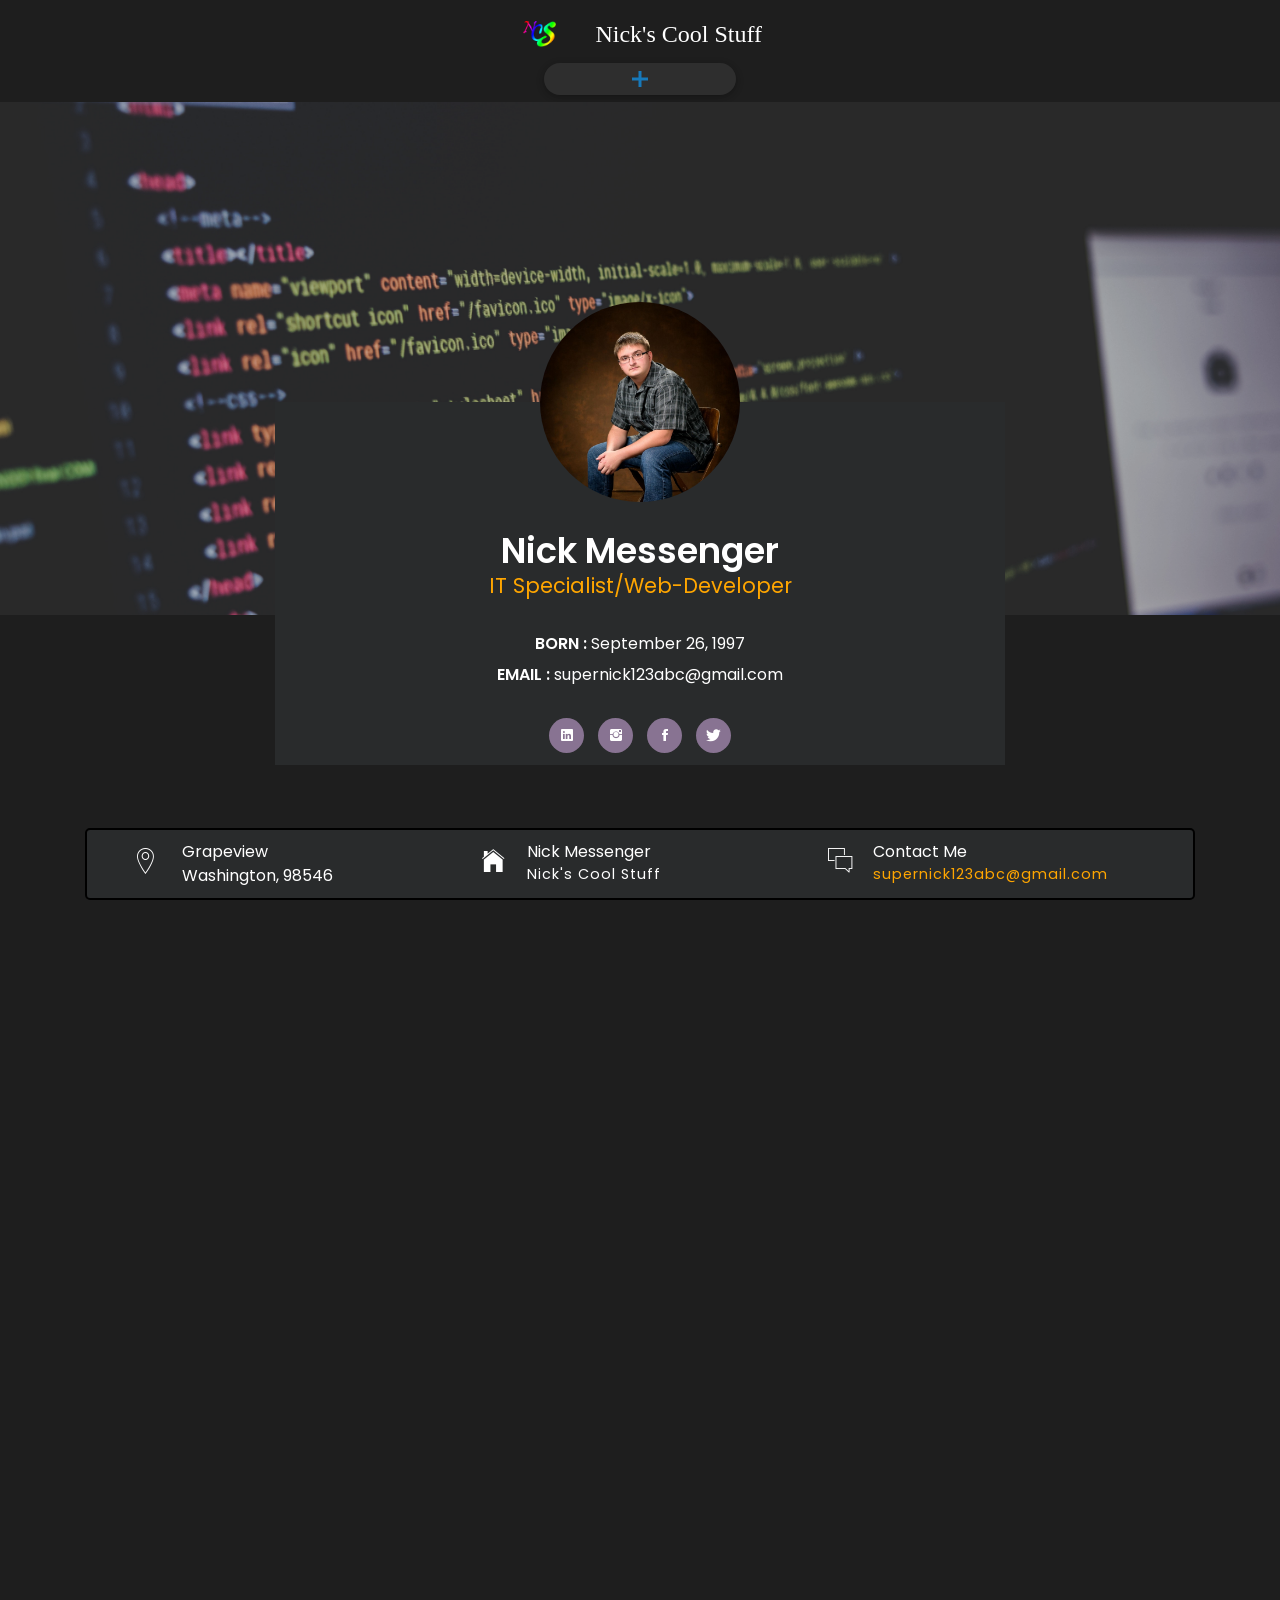
==== commit f78855f0: "Changed color scheme to dark. Moved pages around. Added new portfolio section." ====
--- a/index.html
+++ b/index.html
@@ -9,7 +9,7 @@
     <link rel="stylesheet" href="css/foundation.css">
     <link rel="stylesheet" href="css/app.css">
     <link rel="stylesheet" href="css/styles.css">
-    <link rel="stylesheet" href="css/styles2.scss">
+    <link rel="stylesheet" href="css/responsive.scss">
     <link rel="icon" type="image/png" href="img/favicon.png">
    <!-- Font -->
 
@@ -23,9 +23,9 @@
 
 	<link href="common-css/fluidbox.min.css" rel="stylesheet">
 
-	<link href="01-cv-portfolio/css/styles.css" rel="stylesheet">
-
 	<link href="01-cv-portfolio/css/responsive.css" rel="stylesheet">
+
+    <link href="01-cv-portfolio/css/styles.css" rel="stylesheet">
 </head>
 
 <body>
@@ -62,7 +62,7 @@
         <div class="curtain-menu-wrapper">
             <ul class="curtain-menu-list menu vertical">
                 <li><a href="index.html">Home</a></li>
-                <li><a href="#">About</a></li>
+                <li><a href="portfolio.html">Portfolio</a></li>
                 <li><a href="http://blog.nickscoolstuff.com">Blog</a></li>
                 <li><a href="#">Contact</a></li>
             </ul>
@@ -144,75 +144,6 @@
 		</div><!-- container -->
 	</section><!-- intro-section -->
 
-	<section class="portfolio-section section">
-		<div class="container">
-			<div class="row">
-				<div class="col-sm-4">
-					<div class="heading">
-						<h3><b>Portfolio</b></h3>
-						<h6 class="font-lite-black"><b>MY WORK</b></h6>
-					</div>
-				</div><!-- col-sm-4 -->
-				<div class="col-sm-8">
-					<div class="portfolioFilter clearfix margin-b-80">
-						<a href="#" data-filter="*" class="current"><b>ALL</b></a>
-						<a href="#" data-filter=".web-dev"><b>WEB DEVELOPMENT</b></a>
-						<a href="#" data-filter=".coding"><b>CODING</b></a>
-						<a href="#" data-filter=".mus-art"><b>MUSIC & ART</b></a>
-					</div><!-- portfolioFilter -->
-				</div><!-- col-sm-8 -->
-			</div><!-- row -->
-		</div><!-- container -->
-
-		<div class="portfolioContainer">
-
-			<div class="p-item web-dev">
-				<a href="images/portfolio-1-600x400.jpg" data-fluidbox>
-					<iframe src="https://drive.google.com/embeddedfolderview?id=1Wb4yx9AvAUuHx97rL56hR7rhYZA7fgnS#grid" width="100%" height="500" frameborder="0"></iframe></a>
-			</div><!-- p-item -->
-
-			<div class="p-item web-dev">
-				<a href="images/portfolio-7-600x800.jpg" data-fluidbox>
-					<iframe src="https://drive.google.com/file/d/1a-cs3tlW6RiSwX9AwuQrMCezLGObHGWF/preview" width="100%" height="480"></iframe></a>
-			</div><!-- p-item -->
-
-			<div class="p-item coding">
-				<a href="images/portfolio-2-600x400.jpg" data-fluidbox>
-                    <iframe src="https://drive.google.com/file/d/1BEdD9gBuGyRX6zQBzWOlzzwDob0Lx4eY/preview" width="100%" height="480"></iframe></a>
-			</div><!-- p-item -->
-
-            <div class="p-item mus-art">
-				<a class="img" href="img/Spiderman.jpg" data-fluidbox>
-					<img src="img/Spiderman.jpg" alt=""></a>
-			</div><!-- p-item -->
-
-			<div class="p-item p-item-2 mus-art">
-				<a class="img" href="img/GuitarB&W.jpg" data-fluidbox>
-					<img src="img/GuitarB&W.jpg" alt=""></a>
-                <a class="img" href="img/GuitarB&W.jpg" data-fluidbox>
-					<img src="img/guitar.jpg" alt=""></a>
-			</div><!-- p-item -->
-
-			<div class="p-item mus-art">
-				<a class="img" href="img/trumpet.jpg" data-fluidbox>
-					<img src="img/trumpet.jpg" alt=""></a>
-			</div><!-- p-item -->
-
-			<div class="p-item mus-art">
-				<a href="img/Music.jpg" data-fluidbox>
-					<img src="img/Music.jpg" alt=""></a>
-			</div><!-- p-item -->
-
-            <div class="p-item mus-art">
-            <a class="img" href="img/MARVEL.jpg" data-fluidbox>
-					<img src="img/MARVEL.jpg" alt=""></a>
-            </div><!-- p-item -->
-
-		</div><!-- portfolioContainer -->
-
-	</section><!-- portfolio-section -->
-
-
 	<section class="about-section section">
 		<div class="container">
 			<div class="row">
@@ -332,7 +263,7 @@
 							<h4><b>Bachelor's of Applied Science in Information Systems (BAS-IS)</b></h4>
 							<h5 class="font-yellow"><b>OLYMPIC COLLEGE</b></h5>
 							<h6 class="font-lite-black margin-t-10">GRADUATED IN JUNE 2019</h6>
-							<p class="margin-tb-30">(From <a href="https://www.olympic.edu/information-systems-bachelor-applied-science-bas" style="color: red">Olympic College)</a> This broad-based, rigorous degree is designed for students with a variety of experiences and backgrounds. The curriculum is competency based to ensure that students can demonstrate successful mastery of relevant knowledge, skills, and abilities. Much of the curriculum is aligned with in-demand industry certifications. Topics include business processes, software development, Web, networking, information assurance, project management, analytics, communication, teamwork and leadership.  </p>
+							<p class="margin-tb-30">(From <a href="https://www.olympic.edu/information-systems-bachelor-applied-science-bas" style="color: #D72638">Olympic College)</a> This broad-based, rigorous degree is designed for students with a variety of experiences and backgrounds. The curriculum is competency based to ensure that students can demonstrate successful mastery of relevant knowledge, skills, and abilities. Much of the curriculum is aligned with in-demand industry certifications. Topics include business processes, software development, Web, networking, information assurance, project management, analytics, communication, teamwork and leadership.  </p>
 						</div><!-- education -->
 
 						<div class="education margin-b-50">
--- a/css/styles.css
+++ b/css/styles.css
@@ -1,6 +1,6 @@
 
 body {
-    background-color: black
+    background-color: black;
 }
 
 <img src="img/favicon.png" style="float: left"> {
@@ -78,7 +78,7 @@
   transition: -webkit-transform 0.5s;
   transition: transform 0.5s;
   transition: transform 0.5s, -webkit-transform 0.5s;
-  transition-delay: 0.5s;
+  transition-delay: 0.2s;
   visibility: hidden;
 }
 
@@ -145,6 +145,7 @@
   right: 1.25rem;
   z-index: 5;
     text-align: center;
+    background-color: #1e1e1e;
 }
 
 .curtain-menu-button-toggle {
@@ -158,6 +159,7 @@
     width: 15%;
 text-align: center;
     display: inline-flex;
+    background-color: #2e2e2e;
 }
 
 .curtain-menu-button-toggle div {
@@ -239,22 +241,20 @@
 .top-bar {
     display: block;
     text-align: center;
+    background-color: #1e1e1e;
 }
 
 .top-bar-title {
     float: left
 }
 
-
-
-
-
 #titlebar {
-    width: 20%;
+    width: 25%;
     display: inline-block;
     text-align: center;
     padding-bottom: 0;
     margin-bottom: 0;
+    padding-right: 1%;
 }
 
 #example-menu {
@@ -278,7 +278,7 @@
     font-family: fantasy;
     padding-bottom: 0;
     margin-bottom: 0;
-    font-size: 1.5em
+    font-size: 1.5em;
 }
 
 
--- a/01-cv-portfolio/css/responsive.css
+++ b/01-cv-portfolio/css/responsive.css
@@ -22,7 +22,8 @@
 	4. INTRO SECTION
 	--------------------------------- */
 
-	.intro-section{ padding-top: 250px;}
+	.intro-section{ padding-top: 250px;
+    }
 
 }
 
@@ -56,6 +57,7 @@
 	--------------------------------- */
 
 	.intro-section{ padding-top: 350px; }
+
 
 
 	/* ---------------------------------
--- a/01-cv-portfolio/css/styles.css
+++ b/01-cv-portfolio/css/styles.css
@@ -36,7 +36,7 @@
 
 body{ font-size: 16px; font-family: 'Poppins', serif; width: 100%; height: 100%; margin: 0; font-weight: 400;
 	-webkit-font-smoothing: antialiased; -moz-osx-font-smoothing: grayscale; word-wrap: break-word;
-	color: #333; }
+	color: white; background-color: #1e1e1e; }
 
 h1, h2, h3, h4, h5, h6, p, a, ul, span, li, img, inpot, button{ margin: 0; padding: 0; }
 
@@ -44,7 +44,7 @@
 
 h1,h2,h3{ font-family: 'Poppins', cursive; }
 
-p{ line-height: 1.6; font-size: 1.05em; font-weight: 400; color: #777; }
+p{ line-height: 1.6; font-size: 1.05em; font-weight: 400; color: white; }
 
 h1{ font-size: 4em; line-height: 1; }
 h2{ font-size: 2.2em; line-height: 1.1; }
@@ -109,7 +109,7 @@
 
 header{ position: absolute; top: initial; left: 0; right: 0; bottom: 0; z-index: 1000; }
 
-header .heading-wrapper{ border-radius: 5px; padding: 10px 50px 0px; background: rgb(0, 0, 139); color: #fff; border: black solid 2px}
+header .heading-wrapper{ border-radius: 5px; padding: 10px 50px 0px; background: #292b2c; color: #fff; border: black solid 2px}
 
 header .info{ margin-bottom: 10px; }
 
@@ -135,9 +135,9 @@
 	right: 0; background: rgba(0,0,0, .2); }
 
 .intro-section:after{ content: ''; position: absolute; bottom: 0; left: 0; right: 0;
-	height: 150px; z-index: -1; background: #fff; }
-
-.intro{ padding: 0 20px; margin-top: 100px; text-align: center; background: #fff; }
+	height: 150px; z-index: -1; background: #1e1e1e; }
+
+.intro{ padding: 0 20px; margin-top: 100px; text-align: center; background: #292b2c; }
 
 .intro .profile-img{ height: 200px; width: 200px; border-radius: 100px; margin: 0 auto;
 	overflow: hidden; position: relative; top: -100px; margin-bottom: -70px;  }
@@ -198,7 +198,7 @@
 7. EXPERIENCE SECTION
 --------------------------------- */
 
-.experience-section{ background: rgb(0, 0, 139); color: #fff; }
+.experience-section{ background: #1D7874; color: #fff; }
 
 .experience .list > li{ display: block; position: relative; margin-bottom: 10px; padding-left: 20px; }
 
@@ -258,5 +258,5 @@
 10. FOOTER
 --------------------------------- */
 
-.copyright{ text-align: center; padding: 30px 0; background: rgb(0, 0, 139); }
-
+.copyright{ text-align: center; padding: 30px 0; background: #292b2c; }
+
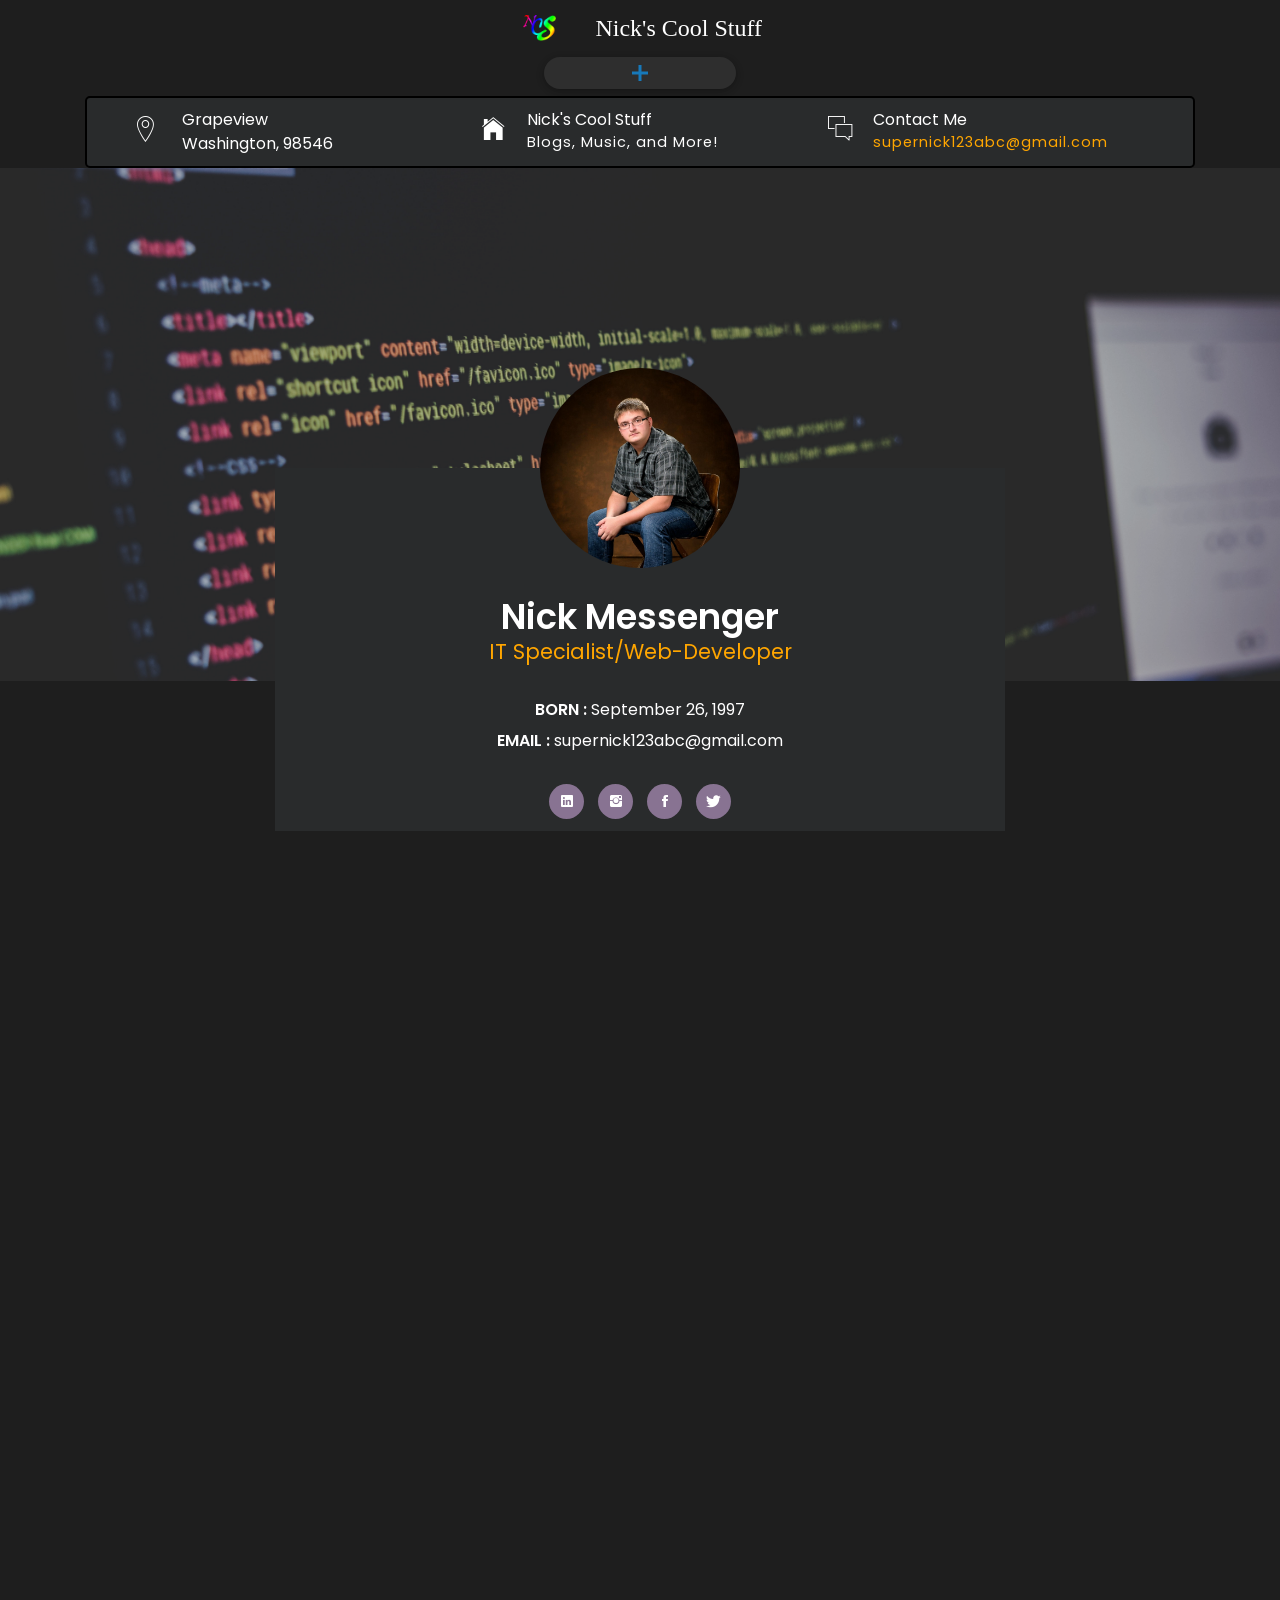
==== commit 510bbef1: "Moved Footer to top. Added contact page/forms" ====
--- a/index.html
+++ b/index.html
@@ -11,36 +11,36 @@
     <link rel="stylesheet" href="css/styles.css">
     <link rel="stylesheet" href="css/responsive.scss">
     <link rel="icon" type="image/png" href="img/favicon.png">
-   <!-- Font -->
-
-	<link href="https://fonts.googleapis.com/css?family=Poppins:400,500,600,700%7CAllura" rel="stylesheet">
-
-	<!-- Stylesheets -->
-
-	<link href="common-css/bootstrap.css" rel="stylesheet">
-
-	<link href="common-css/ionicons.css" rel="stylesheet">
-
-	<link href="common-css/fluidbox.min.css" rel="stylesheet">
-
-	<link href="01-cv-portfolio/css/responsive.css" rel="stylesheet">
+    <!-- Font -->
+
+    <link href="https://fonts.googleapis.com/css?family=Poppins:400,500,600,700%7CAllura" rel="stylesheet">
+
+    <!-- Stylesheets -->
+
+    <link href="common-css/bootstrap.css" rel="stylesheet">
+
+    <link href="common-css/ionicons.css" rel="stylesheet">
+
+    <link href="common-css/fluidbox.min.css" rel="stylesheet">
+
+    <link href="01-cv-portfolio/css/responsive.css" rel="stylesheet">
 
     <link href="01-cv-portfolio/css/styles.css" rel="stylesheet">
 </head>
 
 <body>
     <script>
-function welcome() {
-  alert("Note: This website is still being made. What you see is most likely temporary and subject to change. Enjoy!");
-}
+        function welcome() {
+            alert("Note: This website is still being made. What you see is most likely temporary and subject to change. Enjoy!");
+        }
         welcome();
-</script>
+    </script>
     <!--    BEGINNING OF NAV-->
     <!--     TITLE BAR   -->
     <div class="top-bar" id="example-menu">
         <div id="titlebar">
             <a href="index.html"><img src="img/favicon.png" id="logo"></a>
-            <div class="top-bar-title" id="title" style="color: white">Nick's Cool Stuff</div>
+            <a href="index.html"><div class="top-bar-title" id="title" style="color: white">Nick's Cool Stuff</div></a>
         </div>
     </div>
 
@@ -55,19 +55,19 @@
 
     <!-- the menu  -->
     <div class="menu-wrapper">
-    <div class="curtain-menu">
-        <div class="curtain"></div>
-        <div class="curtain"></div>
-        <div class="curtain"></div>
-        <div class="curtain-menu-wrapper">
-            <ul class="curtain-menu-list menu vertical">
-                <li><a href="index.html">Home</a></li>
-                <li><a href="portfolio.html">Portfolio</a></li>
-                <li><a href="http://blog.nickscoolstuff.com">Blog</a></li>
-                <li><a href="#">Contact</a></li>
-            </ul>
+        <div class="curtain-menu">
+            <div class="curtain"></div>
+            <div class="curtain"></div>
+            <div class="curtain"></div>
+            <div class="curtain-menu-wrapper">
+                <ul class="curtain-menu-list menu vertical">
+                    <li><a href="index.html">Home</a></li>
+                    <li><a href="portfolio.html">Portfolio</a></li>
+                    <li><a href="http://blog.nickscoolstuff.com">Blog</a></li>
+                    <li><a href="contact.html">Contact</a></li>
+                </ul>
+            </div>
         </div>
-    </div>
     </div>
 
     <script src="js/vendor/jquery.js"></script>
@@ -81,85 +81,85 @@
     </script>
     <!--    END OF NAV    -->
     <header>
-		<div class="container">
-			<div class="heading-wrapper">
-				<div class="row">
-					<div class="col-sm-6 col-md-6 col-lg-4">
-						<div class="info">
-							<i class="icon ion-ios-location-outline"></i>
-							<div class="right-area">
-								<h5>Grapeview</h5>
-								<h5>Washington, 98546</h5>
-							</div><!-- right-area -->
-						</div><!-- info -->
-					</div><!-- col-sm-4 -->
-
-					<div class="col-sm-6 col-md-6 col-lg-4">
-						<div class="info">
-							<i class="icon ion-ios-home"></i>
-							<div class="right-area">
-								<h5>Nick Messenger</h5>
-								<h6>Nick's Cool Stuff</h6>
-							</div><!-- right-area -->
-						</div><!-- info -->
-					</div><!-- col-sm-4 -->
-
-					<div class="col-sm-6 col-md-6 col-lg-4">
-						<div class="info">
-							<i class="icon ion-ios-chatboxes-outline"></i>
-							<div class="right-area">
-								<h5>Contact Me</h5>
-								<h6><a href="mailto:supernick123abc@gmail.com" style="color: #FFA600">supernick123abc@gmail.com</a></h6>
-							</div><!-- right-area -->
-						</div><!-- info -->
-					</div><!-- col-sm-4 -->
-				</div><!-- row -->
-			</div><!-- heading-wrapper -->
-
-		</div><!-- container -->
-	</header>
-
-	<section class="intro-section">
-		<div class="container">
-			<div class="row">
-				<div class="col-md-1 col-lg-2"></div>
-				<div class="col-md-10 col-lg-8">
-					<div class="intro">
-						<div class="profile-img"><img src="img/nick.jpg" alt=""></div>
-						<h2><b>Nick Messenger</b></h2>
-						<h4 class="font-yellow">IT Specialist/Web-Developer</h4>
-						<ul class="information margin-tb-30">
-							<li><b>BORN : </b>September 26, 1997</li>
-							<li><b>EMAIL : </b>supernick123abc@gmail.com</li>
-						</ul>
-						<ul class="social-icons">
-							<li><a href="https://www.linkedin.com/in/nick-messenger-461363132/"><i class="ion-social-linkedin"></i></a></li>
-							<li><a href="https://www.instagram.com/supernick123abc/"><i class="ion-social-instagram"></i></a></li>
-							<li><a href="https://www.facebook.com/supernick123abc"><i class="ion-social-facebook"></i></a></li>
-							<li><a href="https://twitter.com/supernick123abc"><i class="ion-social-twitter"></i></a></li>
-						</ul>
-					</div><!-- intro -->
-				</div><!-- col-sm-8 -->
-			</div><!-- row -->
-		</div><!-- container -->
-	</section><!-- intro-section -->
-
-	<section class="about-section section">
-		<div class="container">
-			<div class="row">
-				<div class="col-sm-4">
-					<div class="heading">
-						<h3><b>About me</b></h3>
-						<h6 class="font-lite-black"><b>PROFESSIONAL PATH</b></h6>
-					</div>
-				</div><!-- col-sm-4 -->
-				<div class="col-sm-8">
-					<p class="margin-b-50">My name is Nick Messenger. I am a technology, music, art, and video game lover. I am currently looking into a future of computer-related careers.
-                                            I have always been fascinated with and comfortable playing around with computers ever since I was a kid. When I am not working on computers,
-                                            I am typically playing video games, making music, or hanging out with friends and family. I am adaptable and flexible under many types of situations and don't let stress get to me. I prefer working with and interacting with smaller groups of people, but I am still down to work with larger teams in the future. Overall, I am a creative and friendly person, with a touch of logical thinker and computer nerd.</p>
-
-
-<!--                PERCENT BARS NEED FIXED. ONLY LOAD ON RESIZE
+        <div class="container">
+            <div class="heading-wrapper">
+                <div class="row">
+                    <div class="col-sm-4 col-md-6 col-lg-4">
+                        <div class="info">
+                            <i class="icon ion-ios-location-outline"></i>
+                            <div class="right-area">
+                                <h5>Grapeview</h5>
+                                <h5>Washington, 98546</h5>
+                            </div><!-- right-area -->
+                        </div><!-- info -->
+                    </div><!-- col-sm-4 -->
+
+                    <div class="col-sm-4 col-md-6 col-lg-4">
+                        <div class="info">
+                            <i class="icon ion-ios-home"></i>
+                            <div class="right-area">
+                                <h5>Nick's Cool Stuff</h5>
+                                <h6>Blogs, Music, and More!</h6>
+                            </div><!-- right-area -->
+                        </div><!-- info -->
+                    </div><!-- col-sm-4 -->
+
+                    <div class="col-sm-4 col-md-4 col-lg-4">
+                        <div class="info">
+                            <i class="icon ion-ios-chatboxes-outline"></i>
+                            <div class="right-area">
+                                <h5>Contact Me</h5>
+                                <h6><a href="contact.html" style="color: #FFA600">supernick123abc@gmail.com</a></h6>
+                            </div><!-- right-area -->
+                        </div><!-- info -->
+                    </div><!-- col-sm-4 -->
+                </div><!-- row -->
+            </div><!-- heading-wrapper -->
+
+        </div><!-- container -->
+    </header>
+
+    <section class="intro-section">
+        <div class="container">
+            <div class="row">
+                <div class="col-md-1 col-lg-2"></div>
+                <div class="col-md-10 col-lg-8">
+                    <div class="intro">
+                        <div class="profile-img"><img src="img/nick.jpg" alt=""></div>
+                        <h2><b>Nick Messenger</b></h2>
+                        <h4 class="font-yellow">IT Specialist/Web-Developer</h4>
+                        <ul class="information margin-tb-30">
+                            <li><b>BORN : </b>September 26, 1997</li>
+                            <li><b>EMAIL : </b>supernick123abc@gmail.com</li>
+                        </ul>
+                        <ul class="social-icons">
+                            <li><a href="https://www.linkedin.com/in/nick-messenger-461363132/"><i class="ion-social-linkedin"></i></a></li>
+                            <li><a href="https://www.instagram.com/supernick123abc/"><i class="ion-social-instagram"></i></a></li>
+                            <li><a href="https://www.facebook.com/supernick123abc"><i class="ion-social-facebook"></i></a></li>
+                            <li><a href="https://twitter.com/supernick123abc"><i class="ion-social-twitter"></i></a></li>
+                        </ul>
+                    </div><!-- intro -->
+                </div><!-- col-sm-8 -->
+            </div><!-- row -->
+        </div><!-- container -->
+    </section><!-- intro-section -->
+
+    <section class="about-section section">
+        <div class="container">
+            <div class="row">
+                <div class="col-sm-4">
+                    <div class="heading">
+                        <h3><b>About me</b></h3>
+                        <h6 class="font-lite-black"><b>PROFESSIONAL PATH</b></h6>
+                    </div>
+                </div><!-- col-sm-4 -->
+                <div class="col-sm-8">
+                    <p class="margin-b-50">My name is Nick Messenger. I am a technology, music, art, and video game lover. I am currently looking into a future of computer-related careers.
+                        I have always been fascinated with and comfortable playing around with computers ever since I was a kid. When I am not working on computers,
+                        I am typically playing video games, making music, or hanging out with friends and family. I am adaptable and flexible under many types of situations and don't let stress get to me. I prefer working with and interacting with smaller groups of people, but I am still down to work with larger teams in the future. Overall, I am a creative and friendly person, with a touch of logical thinker and computer nerd.</p>
+
+
+                    <!--                PERCENT BARS NEED FIXED. ONLY LOAD ON RESIZE
                     <div class="row">
 						<div class="col-sm-6 col-md-6 col-lg-3">
 							<div class="radial-prog-area margin-b-30">
@@ -200,93 +200,118 @@
 					</div>
 -->
 
-				</div><!-- col-sm-8 -->
-			</div><!-- row -->
-		</div><!-- container -->
-	</section><!-- about-section -->
-
-	<section class="experience-section section">
-		<div class="container">
-			<div class="row">
-				<div class="col-sm-4">
-					<div class="heading">
-						<h3><b>Work Experience</b></h3>
-						<h6 class="font-lite-black"><b>PREVIOUS JOBS</b></h6>
-					</div>
-				</div><!-- col-sm-4 -->
-				<div class="col-sm-8">
-
-					<div class="experience margin-b-50">
-						<h4><b>Student IT / Operations Tech</b></h4>
-						<h5 class="font-yellow"><b>Olympic College</b></h5>
-						<h6 class="margin-t-10">MARCH 2018 - PRESENT</h6>
-						<p class="font-semi-white margin-tb-30">Organize tasks and work with other technicians to fix and troubleshoot computer software and hardware. Time and responsibility management of work, skills, possessions, and information assurance.</p>
-
-						<ul class="list margin-b-30">
-							<li>Task/Incident and Time Management.</li>
-							<li>Hardware and Software Troubleshooting.</li>
-							<li>Re-Imaging, Repair, and Surplus.</li>
-						</ul>
-
-					</div><!-- experience -->
-
-					<div class="experience margin-b-50">
-						<h4><b>Summer Cabin Leader</b></h4>
-						<h5 class="font-yellow"><b>YMCA Camp Seymour </b></h5>
-						<h6 class="margin-t-10">JUNE 2017 - AUGUST 2017 & JUNE 2018 - AUGUST 2018</h6>
-						<p class="font-semi-white margin-tb-30">Be a guardian figure for 10-12 boys in a cabin with a co-cabin leader 6 days of the week. Be a positive role model for all campers by being friendly, singing songs, doing skits, and having fun with everyone. Teaching life lessons and valuable core values such as respect, caring, honesty, responsibility, etc. Teaching activities such as guitar, archery, and canoeing for up to 20 campers.</p>
-						<ul class="list margin-b-30">
-							<li>Life Lessons.</li>
-							<li>Music and Group Activities.</li>
-							<li>Respect, Responsibility, Caring, Honesty.</li>
-						</ul>
-					</div><!-- experience -->
-
-				</div><!-- col-sm-8 -->
-			</div><!-- row -->
-		</div><!-- container -->
-
-	</section><!-- experience-section -->
-
-	<section class="education-section section">
-		<div class="container">
-			<div class="row">
-				<div class="col-sm-4">
-					<div class="heading">
-						<h3><b>Education</b></h3>
-						<h6 class="font-lite-black"><b>ACADEMIC CAREER</b></h6>
-					</div>
-				</div><!-- col-sm-4 -->
-				<div class="col-sm-8">
-					<div class="education-wrapper">
-						<div class="education margin-b-50">
-							<h4><b>Bachelor's of Applied Science in Information Systems (BAS-IS)</b></h4>
-							<h5 class="font-yellow"><b>OLYMPIC COLLEGE</b></h5>
-							<h6 class="font-lite-black margin-t-10">GRADUATED IN JUNE 2019</h6>
-							<p class="margin-tb-30">(From <a href="https://www.olympic.edu/information-systems-bachelor-applied-science-bas" style="color: #D72638">Olympic College)</a> This broad-based, rigorous degree is designed for students with a variety of experiences and backgrounds. The curriculum is competency based to ensure that students can demonstrate successful mastery of relevant knowledge, skills, and abilities. Much of the curriculum is aligned with in-demand industry certifications. Topics include business processes, software development, Web, networking, information assurance, project management, analytics, communication, teamwork and leadership.  </p>
-						</div><!-- education -->
-
-						<div class="education margin-b-50">
-							<h4><b>ASSOCIATE IN ARTS</b></h4>
-							<h5 class="font-yellow"><b>OLYMPIC COLLEGE</b></h5>
-							<h6 class="font-lite-black margin-t-10">GRADUATED IN JUNE 2016</h6>
-							<p class="margin-tb-30">This Associate in Arts was achieved through Running Start while I was in high school. Starting my Junior year, I took 6 total quarters (last 2 years of high school) of fulltime classes to acquire my Associates degree at the same time as high school graduation. In conjunction with this, I also took extra classes like high school band and did some community service as well during this time. </p>
-						</div><!-- education -->
-
-						<div class="education margin-b-50">
-							<h4><b>HIGH SCHOOL DIPLOMA</b></h4>
-							<h5 class="font-yellow"><b>NORTH MASON</b></h5>
-							<h6 class="font-lite-black margin-t-10">GRADUATED IN JUNE 2016</h6>
-							<p class="margin-tb-30">While a smaller school, I graduated high school from North Mason located near Belfair of Mason County. Doing extra events outside of school such as band allowed me to further improve myself and socialize outside of classroom settings. As noted above, I also acquired an Associate in Arts through Running Start my last two years at North Mason high school. </p>
-						</div><!-- education -->
-					</div><!-- education-wrapper -->
-				</div><!-- col-sm-8 -->
-			</div><!-- row -->
-		</div><!-- container -->
-
-	</section><!-- about-section -->
-
-<!--    BROKEN. MAYBE REPLACE?
+                </div><!-- col-sm-8 -->
+            </div><!-- row -->
+        </div><!-- container -->
+    </section><!-- about-section -->
+
+    <section class="experience-section section">
+        <div class="container">
+            <div class="row">
+                <div class="col-sm-4">
+                    <div class="heading">
+                        <h3><b>Work Experience</b></h3>
+                        <h6 class="font-lite-black"><b>PREVIOUS JOBS</b></h6>
+                    </div>
+                </div><!-- col-sm-4 -->
+                <div class="col-sm-8">
+
+                    <div class="experience margin-b-50">
+                        <h4><b>Student IT / Operations Tech</b></h4>
+                        <h5 class="font-yellow"><b>Olympic College</b></h5>
+                        <h6 class="margin-t-10">MARCH 2018 - PRESENT</h6>
+                        <p class="font-semi-white margin-tb-30">Organize tasks and work with other technicians to fix and troubleshoot computer software and hardware. Time and responsibility management of work, skills, possessions, and information assurance.</p>
+
+                        <ul class="list margin-b-30">
+                            <li>Task/Incident and Time Management.</li>
+                            <li>Hardware and Software Troubleshooting.</li>
+                            <li>Re-Imaging, Repair, and Surplus.</li>
+                        </ul>
+
+                    </div><!-- experience -->
+
+                    <div class="experience margin-b-50">
+                        <h4><b>Summer Cabin Leader</b></h4>
+                        <h5 class="font-yellow"><b>YMCA Camp Seymour </b></h5>
+                        <h6 class="margin-t-10">JUNE 2017 - AUGUST 2017 & JUNE 2018 - AUGUST 2018</h6>
+                        <p class="font-semi-white margin-tb-30">Be a guardian figure for 10-12 boys in a cabin with a co-cabin leader 6 days of the week. Be a positive role model for all campers by being friendly, singing songs, doing skits, and having fun with everyone. Teaching life lessons and valuable core values such as respect, caring, honesty, responsibility, etc. Teaching activities such as guitar, archery, and canoeing for up to 20 campers.</p>
+                        <ul class="list margin-b-30">
+                            <li>Life Lessons.</li>
+                            <li>Music and Group Activities.</li>
+                            <li>Respect, Responsibility, Caring, Honesty.</li>
+                        </ul>
+                    </div><!-- experience -->
+
+                </div><!-- col-sm-8 -->
+            </div><!-- row -->
+        </div><!-- container -->
+
+    </section><!-- experience-section -->
+
+    <section class="education-section section">
+        <div class="container">
+            <div class="row">
+                <div class="col-sm-4">
+                    <div class="heading">
+                        <h3><b>Education</b></h3>
+                        <h6 class="font-lite-black"><b>ACADEMIC CAREER</b></h6>
+                    </div>
+                </div><!-- col-sm-4 -->
+                <div class="col-sm-8">
+                    <div class="education-wrapper">
+                        <div class="education margin-b-50">
+                            <h4><b>Bachelor's of Applied Science in Information Systems (BAS-IS)</b></h4>
+                            <h5 class="font-yellow"><b>OLYMPIC COLLEGE</b></h5>
+                            <h6 class="font-lite-black margin-t-10">GRADUATED IN JUNE 2019</h6>
+                            <p class="margin-tb-30">(From <a href="https://www.olympic.edu/information-systems-bachelor-applied-science-bas" style="color: #D72638">Olympic College)</a> This broad-based, rigorous degree is designed for students with a variety of experiences and backgrounds. The curriculum is competency based to ensure that students can demonstrate successful mastery of relevant knowledge, skills, and abilities. Much of the curriculum is aligned with in-demand industry certifications. Topics include business processes, software development, Web, networking, information assurance, project management, analytics, communication, teamwork and leadership. </p>
+                        </div><!-- education -->
+
+                        <div class="education margin-b-50">
+                            <h4><b>ASSOCIATE IN ARTS</b></h4>
+                            <h5 class="font-yellow"><b>OLYMPIC COLLEGE</b></h5>
+                            <h6 class="font-lite-black margin-t-10">GRADUATED IN JUNE 2016</h6>
+                            <p class="margin-tb-30">This Associate in Arts was achieved through Running Start while I was in high school. Starting my Junior year, I took 6 total quarters (last 2 years of high school) of fulltime classes to acquire my Associates degree at the same time as high school graduation. In conjunction with this, I also took extra classes like high school band and did some community service as well during this time. </p>
+                        </div><!-- education -->
+
+                        <div class="education margin-b-50">
+                            <h4><b>HIGH SCHOOL DIPLOMA</b></h4>
+                            <h5 class="font-yellow"><b>NORTH MASON</b></h5>
+                            <h6 class="font-lite-black margin-t-10">GRADUATED IN JUNE 2016</h6>
+                            <p class="margin-tb-30">While a smaller school, I graduated high school from North Mason located near Belfair of Mason County. Doing extra events outside of school such as band allowed me to further improve myself and socialize outside of classroom settings. As noted above, I also acquired an Associate in Arts through Running Start my last two years at North Mason high school. </p>
+                        </div><!-- education -->
+                    </div><!-- education-wrapper -->
+                </div><!-- col-sm-8 -->
+            </div><!-- row -->
+        </div><!-- container -->
+
+    </section><!-- about-section -->
+    <section class="education-section section">
+        <div class="container">
+            <div class="row">
+                <div class="col-sm-4">
+                    <div class="heading">
+                        <h3><b>Latest Blog</b></h3>
+                        <h6 class="font-lite-black"><b>Nick's Cool Stuff</b></h6>
+                    </div>
+                </div><!-- col-sm-4 -->
+                <div class="col-sm-8">
+                    <div class="education-wrapper">
+                        <div class="education margin-b-50">
+                            <h4><b>Click Below to View My Latest Blog!</b></h4>
+                            <h5 class="font-yellow"><b>Nick Messenger</b></h5>
+                            <div id="blog-wrapper" style="cursor: pointer;" onclick="location.href='http://blog.nickscoolstuff.com/'">
+                                <iframe src="https://blog.nickscoolstuff.com/" scrolling="no" ; position: absolute; width="100%" height="940px" style="margin-top: 1%; pointer-events: none;"></iframe>
+                            </div>
+                        </div><!-- education -->
+                    </div><!-- education-wrapper -->
+                </div><!-- col-sm-8 -->
+            </div><!-- row -->
+        </div><!-- container -->
+
+    </section><!-- about-section -->
+
+
+    <!--    BROKEN. MAYBE REPLACE?
 	<section class="counter-section" id="counter">
 		<div class="container">
 			<div class="row">
@@ -324,34 +349,36 @@
     </section>
 -->
 
-	<footer>
-		<p class="copyright">
-			<!-- Link back to Colorlib can't be removed. Template is licensed under CC BY 3.0. -->
-Copyright &copy;<script>document.write(new Date().getFullYear());</script> All rights reserved | This template is made with <i class="ion-heart" aria-hidden="true"></i> by <a href="https://colorlib.com" target="_blank">Colorlib</a>
-<!-- Link back to Colorlib can't be removed. Template is licensed under CC BY 3.0. -->
-		</p>
-
-
-	</footer>
-
-
-	<!-- SCIPTS -->
-
-	<script src="common-js/jquery-3.2.1.min.js"></script>
-
-	<script src="common-js/tether.min.js"></script>
-
-	<script src="common-js/bootstrap.js"></script>
-
-	<script src="common-js/isotope.pkgd.min.js"></script>
-
-	<script src="common-js/jquery.waypoints.min.js"></script>
-
-	<script src="common-js/progressbar.min.js"></script>
-
-	<script src="common-js/jquery.fluidbox.min.js"></script>
-
-	<script src="common-js/scripts.js"></script>
+    <footer>
+        <p class="copyright">
+            <!-- Link back to Colorlib can't be removed. Template is licensed under CC BY 3.0. -->
+            Copyright &copy;<script>
+                document.write(new Date().getFullYear());
+            </script> All rights reserved | This template is made with <i class="ion-heart" aria-hidden="true"></i> by <a href="https://colorlib.com" target="_blank">Colorlib</a>
+            <!-- Link back to Colorlib can't be removed. Template is licensed under CC BY 3.0. -->
+        </p>
+
+
+    </footer>
+
+
+    <!-- SCIPTS -->
+
+    <script src="common-js/jquery-3.2.1.min.js"></script>
+
+    <script src="common-js/tether.min.js"></script>
+
+    <script src="common-js/bootstrap.js"></script>
+
+    <script src="common-js/isotope.pkgd.min.js"></script>
+
+    <script src="common-js/jquery.waypoints.min.js"></script>
+
+    <script src="common-js/progressbar.min.js"></script>
+
+    <script src="common-js/jquery.fluidbox.min.js"></script>
+
+    <script src="common-js/scripts.js"></script>
 </body>
 
 </html>
--- a/css/styles.css
+++ b/css/styles.css
@@ -287,3 +287,5 @@
     position: relative;
 
 }
+
+
--- a/01-cv-portfolio/css/styles.css
+++ b/01-cv-portfolio/css/styles.css
@@ -107,7 +107,7 @@
 3. HEADER
 --------------------------------- */
 
-header{ position: absolute; top: initial; left: 0; right: 0; bottom: 0; z-index: 1000; }
+header{ top: 0; left:0 ; right: 0 ; bottom: 0 ; z-index: 1000; }
 
 header .heading-wrapper{ border-radius: 5px; padding: 10px 50px 0px; background: #292b2c; color: #fff; border: black solid 2px}
 
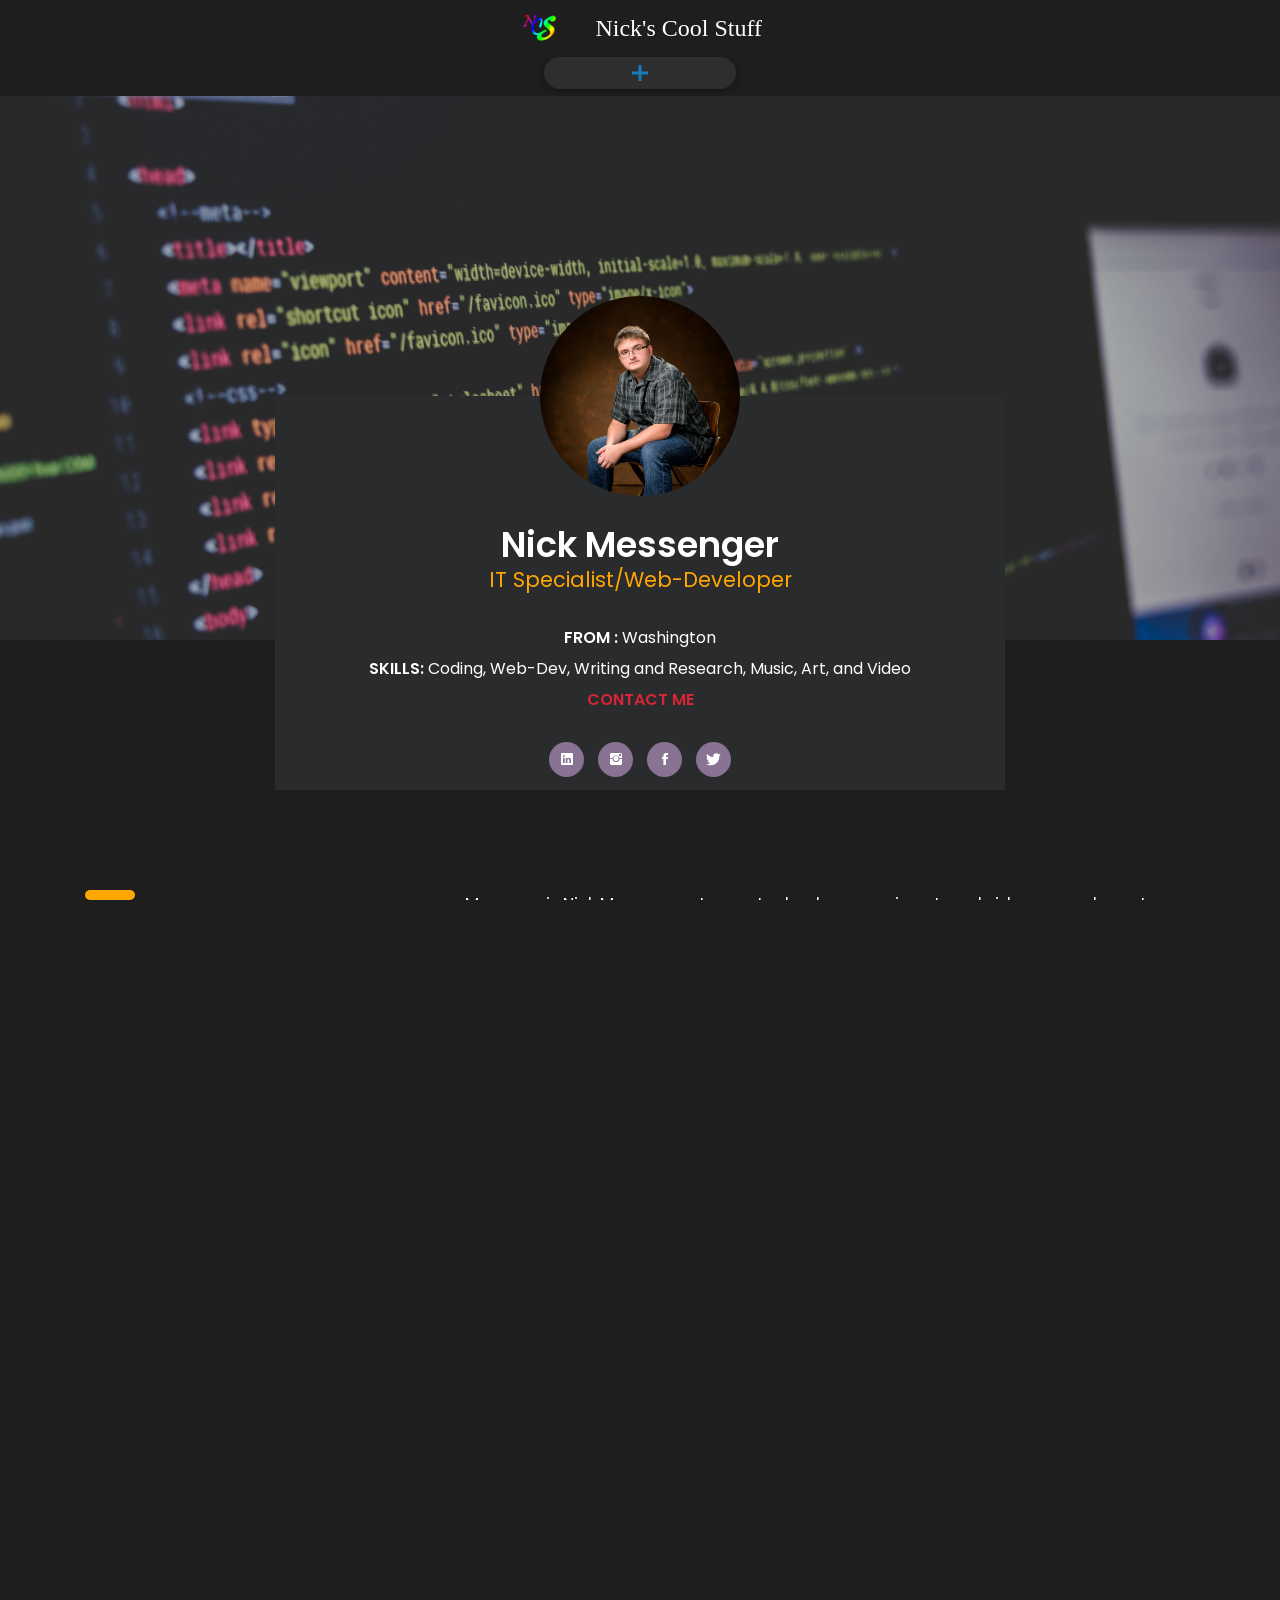
==== commit bd03f6fa: "Removed header. Created and linked new contact email." ====
--- a/index.html
+++ b/index.html
@@ -80,44 +80,6 @@
         })
     </script>
     <!--    END OF NAV    -->
-    <header>
-        <div class="container">
-            <div class="heading-wrapper">
-                <div class="row">
-                    <div class="col-sm-4 col-md-6 col-lg-4">
-                        <div class="info">
-                            <i class="icon ion-ios-location-outline"></i>
-                            <div class="right-area">
-                                <h5>Grapeview</h5>
-                                <h5>Washington, 98546</h5>
-                            </div><!-- right-area -->
-                        </div><!-- info -->
-                    </div><!-- col-sm-4 -->
-
-                    <div class="col-sm-4 col-md-6 col-lg-4">
-                        <div class="info">
-                            <i class="icon ion-ios-home"></i>
-                            <div class="right-area">
-                                <h5>Nick's Cool Stuff</h5>
-                                <h6>Blogs, Music, and More!</h6>
-                            </div><!-- right-area -->
-                        </div><!-- info -->
-                    </div><!-- col-sm-4 -->
-
-                    <div class="col-sm-4 col-md-4 col-lg-4">
-                        <div class="info">
-                            <i class="icon ion-ios-chatboxes-outline"></i>
-                            <div class="right-area">
-                                <h5>Contact Me</h5>
-                                <h6><a href="contact.html" style="color: #FFA600">supernick123abc@gmail.com</a></h6>
-                            </div><!-- right-area -->
-                        </div><!-- info -->
-                    </div><!-- col-sm-4 -->
-                </div><!-- row -->
-            </div><!-- heading-wrapper -->
-
-        </div><!-- container -->
-    </header>
 
     <section class="intro-section">
         <div class="container">
@@ -129,8 +91,9 @@
                         <h2><b>Nick Messenger</b></h2>
                         <h4 class="font-yellow">IT Specialist/Web-Developer</h4>
                         <ul class="information margin-tb-30">
-                            <li><b>BORN : </b>September 26, 1997</li>
-                            <li><b>EMAIL : </b>supernick123abc@gmail.com</li>
+                            <li><b>FROM : </b>Washington</li>
+                            <li><b>SKILLS: </b>Coding, Web-Dev, Writing and Research, Music, Art, and Video</li>
+                            <li><a href="contact.html" id="contactlink"><b>CONTACT ME</b></a></li>
                         </ul>
                         <ul class="social-icons">
                             <li><a href="https://www.linkedin.com/in/nick-messenger-461363132/"><i class="ion-social-linkedin"></i></a></li>
--- a/css/styles.css
+++ b/css/styles.css
@@ -289,3 +289,11 @@
 }
 
 
+
+#contactlink {
+    color: rgb(215, 38, 56);
+}
+
+#contactlink:hover {
+    color: #FFA804;
+}
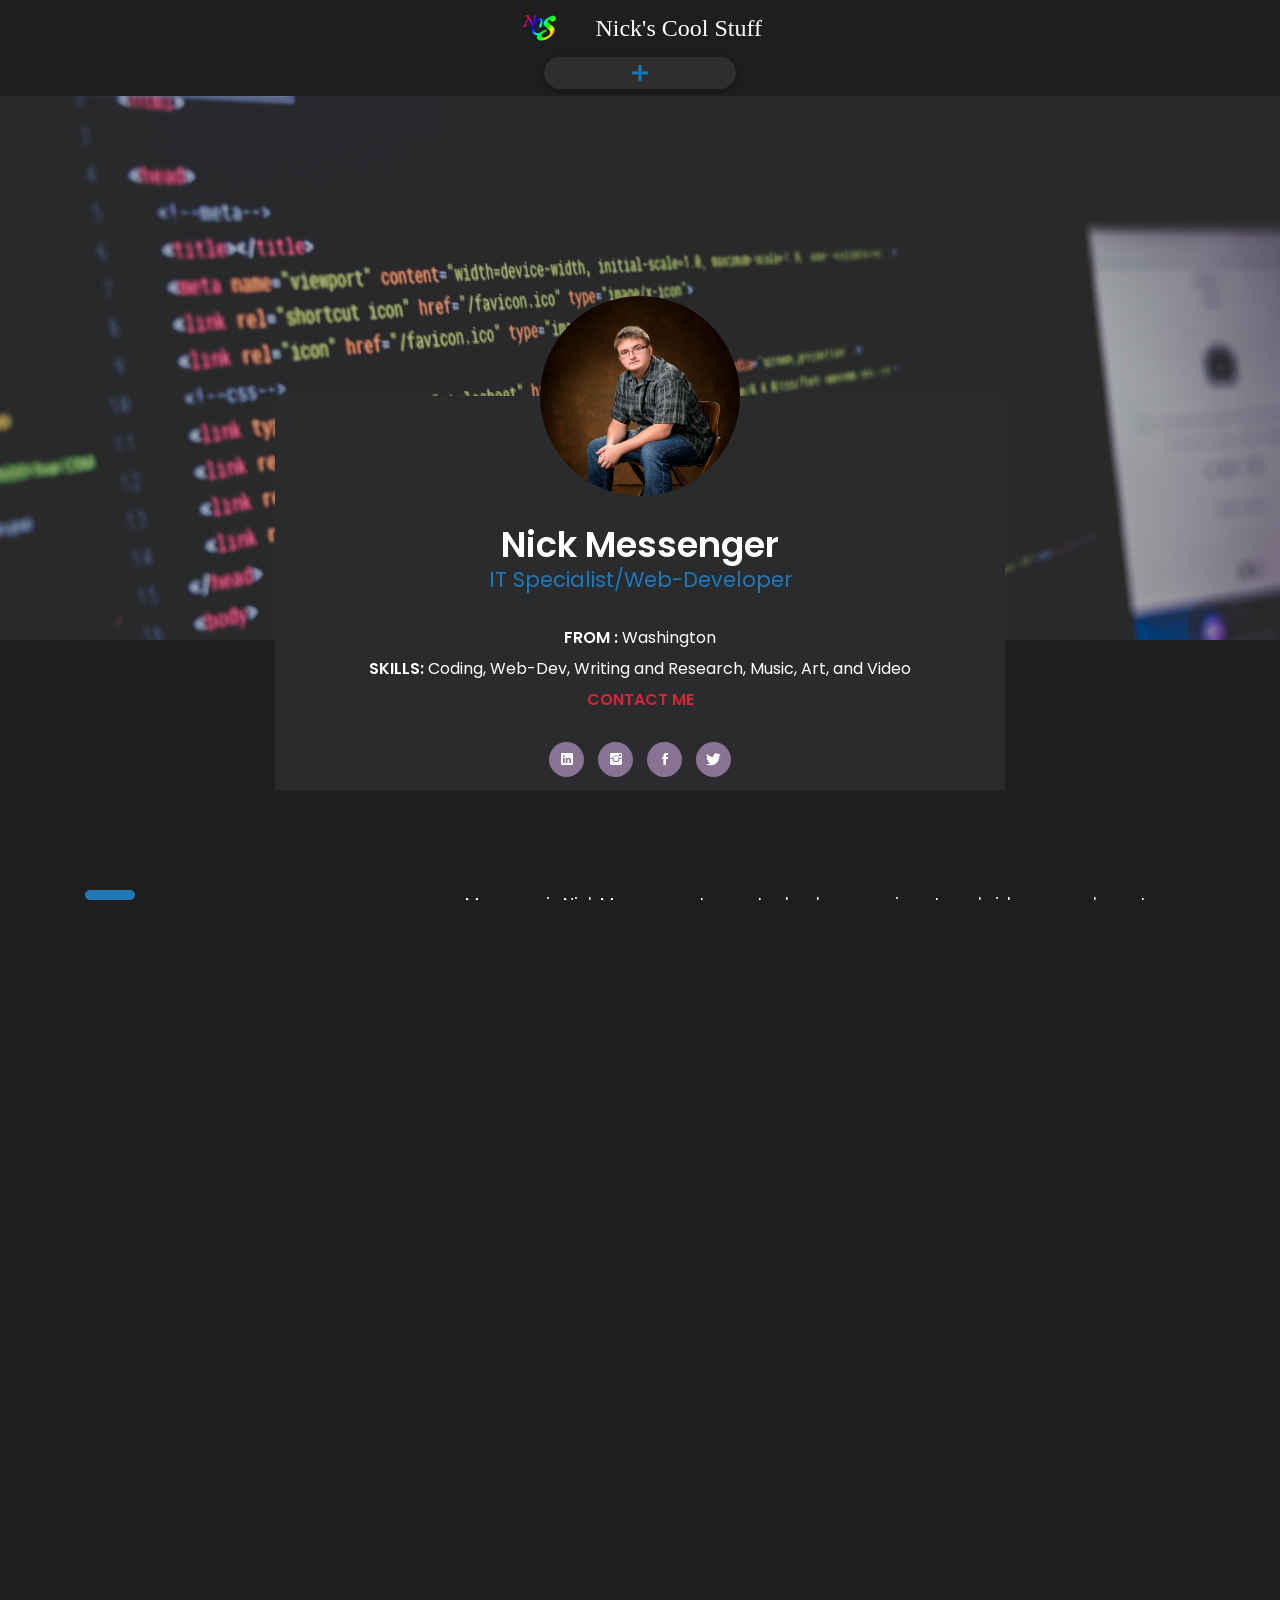
==== commit b2ce72f4: "Replaced iframes with preview images. Triple view portfolio page. Changed oranges to blues" ====
--- a/index.html
+++ b/index.html
@@ -29,19 +29,14 @@
 </head>
 
 <body>
-    <script>
-        function welcome() {
-            alert("Note: This website is still being made. What you see is most likely temporary and subject to change. Enjoy!");
-        }
-        welcome();
-    </script>
+
     <!--    BEGINNING OF NAV-->
     <!--     TITLE BAR   -->
     <div class="top-bar" id="example-menu">
-        <div id="titlebar">
-            <a href="index.html"><img src="img/favicon.png" id="logo"></a>
+       <div id="titlebar">
+            <a href="index.html"><div><img src="img/favicon.png" id="logo" /></div></a>
             <a href="index.html"><div class="top-bar-title" id="title" style="color: white">Nick's Cool Stuff</div></a>
-        </div>
+            </div>
     </div>
 
 
@@ -65,6 +60,7 @@
                     <li><a href="portfolio.html">Portfolio</a></li>
                     <li><a href="http://blog.nickscoolstuff.com">Blog</a></li>
                     <li><a href="contact.html">Contact</a></li>
+                    <li><a href="credits.html">Credits</a></li>
                 </ul>
             </div>
         </div>
@@ -226,7 +222,7 @@
                             <h4><b>Bachelor's of Applied Science in Information Systems (BAS-IS)</b></h4>
                             <h5 class="font-yellow"><b>OLYMPIC COLLEGE</b></h5>
                             <h6 class="font-lite-black margin-t-10">GRADUATED IN JUNE 2019</h6>
-                            <p class="margin-tb-30">(From <a href="https://www.olympic.edu/information-systems-bachelor-applied-science-bas" style="color: #D72638">Olympic College)</a> This broad-based, rigorous degree is designed for students with a variety of experiences and backgrounds. The curriculum is competency based to ensure that students can demonstrate successful mastery of relevant knowledge, skills, and abilities. Much of the curriculum is aligned with in-demand industry certifications. Topics include business processes, software development, Web, networking, information assurance, project management, analytics, communication, teamwork and leadership. </p>
+                            <p class="margin-tb-30">(From <a href="https://www.olympic.edu/information-systems-bachelor-applied-science-bas" style="color: #D72638">Olympic College</a>) This broad-based, rigorous degree is designed for students with a variety of experiences and backgrounds. The curriculum is competency based to ensure that students can demonstrate successful mastery of relevant knowledge, skills, and abilities. Much of the curriculum is aligned with in-demand industry certifications. Topics include business processes, software development, Web, networking, information assurance, project management, analytics, communication, teamwork and leadership. </p>
                         </div><!-- education -->
 
                         <div class="education margin-b-50">
@@ -312,7 +308,7 @@
     </section>
 -->
 
-    <footer>
+    <footer style="display: none">
         <p class="copyright">
             <!-- Link back to Colorlib can't be removed. Template is licensed under CC BY 3.0. -->
             Copyright &copy;<script>
--- a/css/styles.css
+++ b/css/styles.css
@@ -1,10 +1,6 @@
 
 body {
     background-color: black;
-}
-
-<img src="img/favicon.png" style="float: left"> {
-    background-color:  aqua;
 }
 
 .top-bar {
@@ -18,6 +14,8 @@
     padding: 0px;
     overflow-x: hidden;
 }
+
+.hidden { display: none; color: red; }
 
 html {
     scrollbar-face-color: #2c2c2c;
@@ -264,11 +262,12 @@
 }
 
 #logo {
-    float: none;
     padding-right: 2%;
     padding-bottom: 0.5em;
     max-width: 40%;
     max-height: auto;
+    position: relative;
+    overflow: auto;
 }
 
 #title {
@@ -295,5 +294,17 @@
 }
 
 #contactlink:hover {
-    color: #FFA804;
-}
+    color: #2179ba;
+}
+
+
+
+#clearBox {
+    width: 100%;
+    height: 600px;
+    display: block;
+    margin-top: -700px;
+    text-decoration: none;
+    position: relative;
+    z-index: 1;
+}
--- a/01-cv-portfolio/css/responsive.css
+++ b/01-cv-portfolio/css/responsive.css
@@ -64,15 +64,7 @@
 	5. PORFOLIO SECTION
 	--------------------------------- */
 
-	.portfolio-section{ padding-bottom: 0; }
 
-	.portfolio-section .portfolioFilter{ margin: 0px 0 10px; }
-
-	.portfolio-section .portfolioContainer{ margin-left: 0; margin-right: 0; }
-
-	.portfolio-section .p-item{ width: 50%; padding: 0 15px 0px; }
-
-	.portfolio-section .p-item{ max-width: 400px; }
 
 
 	/* ---------------------------------
--- a/01-cv-portfolio/css/styles.css
+++ b/01-cv-portfolio/css/styles.css
@@ -58,7 +58,7 @@
 
 a:focus, a:active, a:hover,
 button:focus, button:active, button:hover,
-a b.light-color:hover{ text-decoration: none; color: #FFA804; }
+a b.light-color:hover{ text-decoration: none; color: #2179ba; }
 
 b{ font-weight: 600; }
 
@@ -87,7 +87,7 @@
 .section .heading{ margin-bottom: 60px; }
 
 .section .heading:before{ content:''; height: 10px; width: 50px; border-radius: 5px;
-	margin-bottom: 20px; display: block; background: #FFA804; }
+	margin-bottom: 20px; display: block; background: #2179ba; }
 
 .margin-t-10{ margin-top: 10px; }
 
@@ -96,7 +96,7 @@
 
 .margin-tb-30{ margin-top: 30px; margin-bottom: 30px; }
 
-.font-yellow{ color: #FFA600; }
+.font-yellow{ color: #2179ba; }
 
 .font-semi-white{ color: #ddd; }
 
@@ -148,7 +148,7 @@
 	overflow: hidden; z-index: 1; position: relative; margin: 0 5px 5px; background: #887392; color: #fff; }
 
 .intro .social-icons > li > a:after{ content: ''; position: absolute; bottom: 0; left: 0; right: 0;
-	top: 0; z-index: -1; border-radius: 20px; background: #FFA804;
+	top: 0; z-index: -1; border-radius: 20px; background: #2179ba;
 	-webkit-transition: all .2s ease; transition: all .2s ease;
 	-webkit-transform: scale(0); transform: scale(0); }
 
@@ -165,11 +165,18 @@
 
 .portfolio-section .portfolioFilter a{ margin: 10px 10px 0 0; }
 
-.portfolio-section .portfolioFilter a.current{  color: #FFA804; }
-
-.portfolio-section .portfolioContainer{ margin-left: -15px; margin-right: -15px; }
-
-.portfolio-section .p-item{ width: 33.333%; padding: 0 7.5px 0px; margin-top: 15px; }
+.portfolio-section .portfolioFilter a.current{  color: #2179ba; }
+
+.portfolio-section .portfolioContainer{ margin-left: -15px; margin-right: -15px; position: absolute; left: 4% }
+
+@media screen and (max-width: 767px) {
+.portfolio-section .portfolioContainer{ margin-left: -15px; margin-right: -15px; position: absolute; left: 2% }
+}
+
+.portfolio-section .p-item{ width: 25%; padding: 0 7.5px 0px; display: inline-block; margin: 1%; margin-left: 3.75%; border: solid #2179ba 5px; border-radius: 5px; border-spacing: 2px;}
+
+@media screen and (max-width: 767px) { portfolio-section .p-item{ width: 95%; padding: 0 7.5px 0px; display: inline-block; margin: 0.5%; }
+}
 
 .portfolio-section .p-item a{ display: inline; }
 
@@ -198,7 +205,7 @@
 7. EXPERIENCE SECTION
 --------------------------------- */
 
-.experience-section{ background: #1D7874; color: #fff; }
+.experience-section{ background: #292b2d; color: #fff; }
 
 .experience .list > li{ display: block; position: relative; margin-bottom: 10px; padding-left: 20px; }
 
@@ -260,3 +267,10 @@
 
 .copyright{ text-align: center; padding: 30px 0; background: #292b2c; }
 
+
+iframe {
+    position: relative;
+    z-index: 1;
+}
+
+
